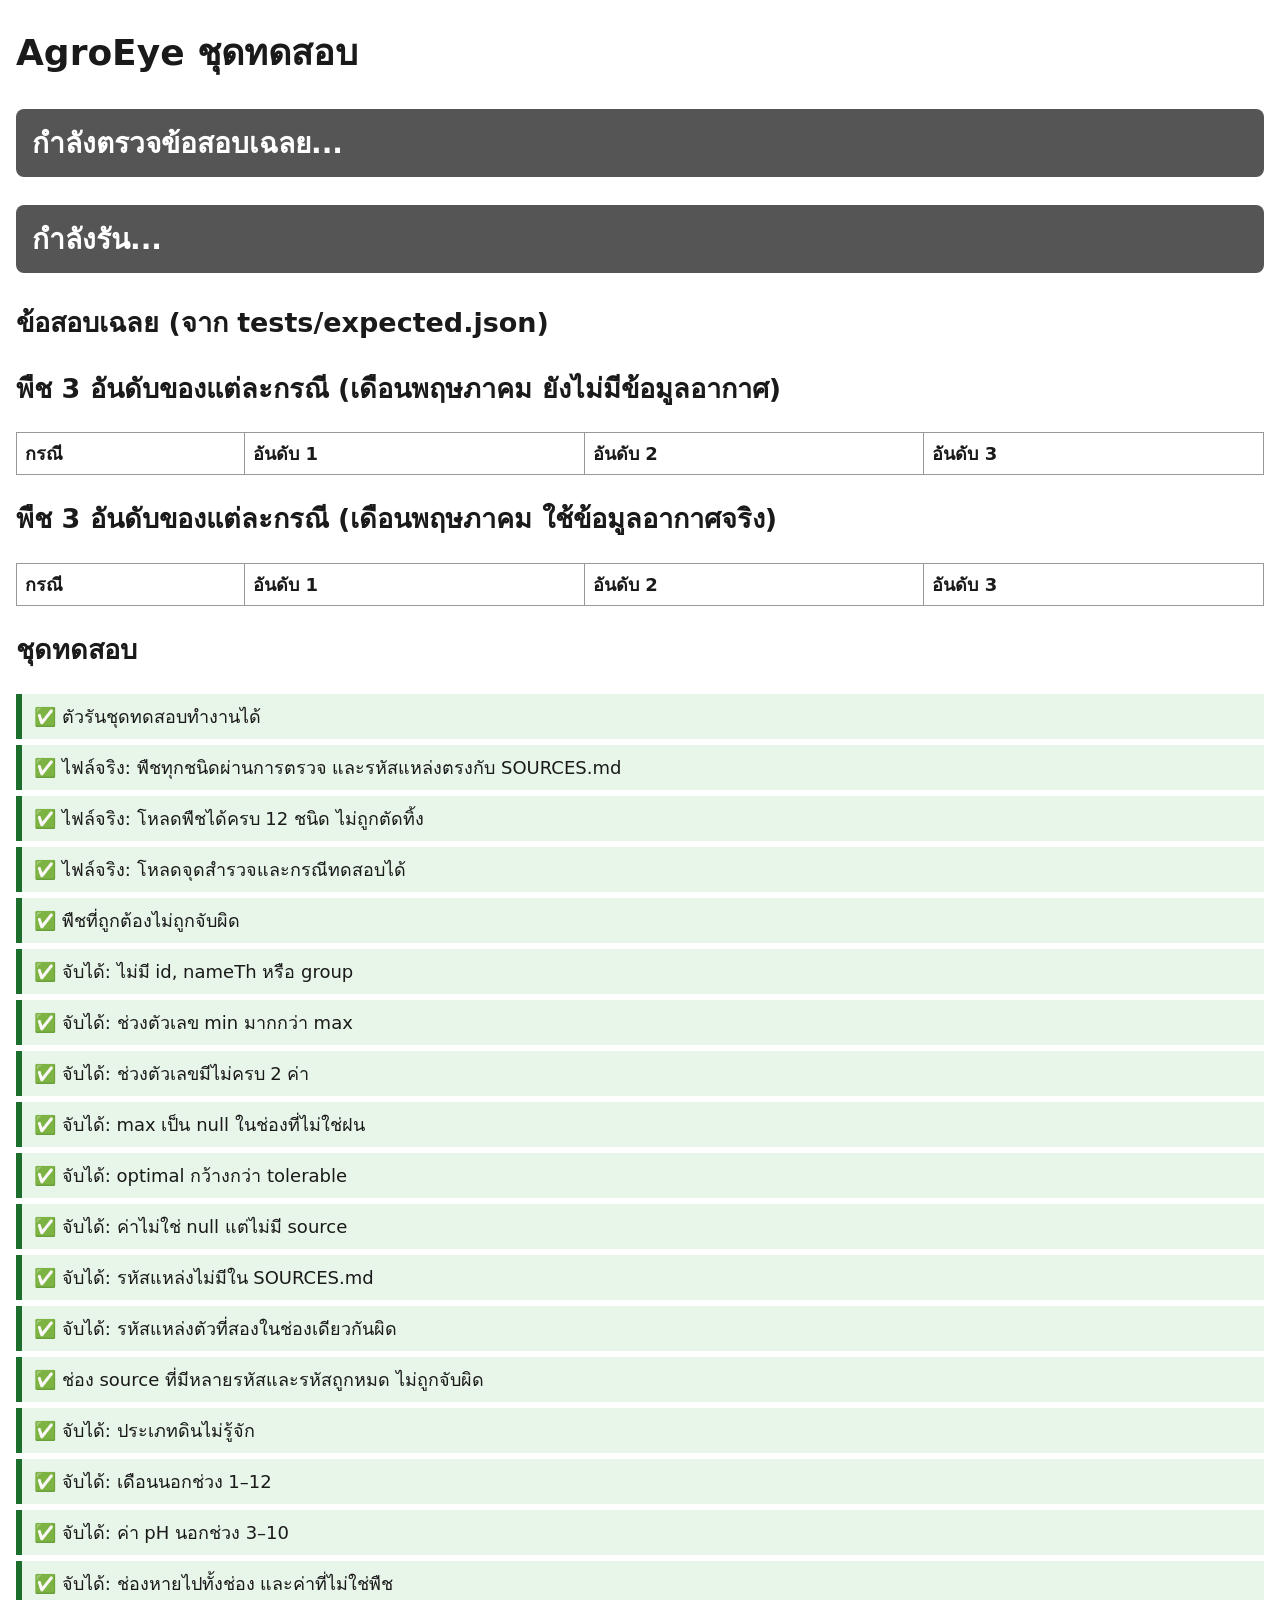
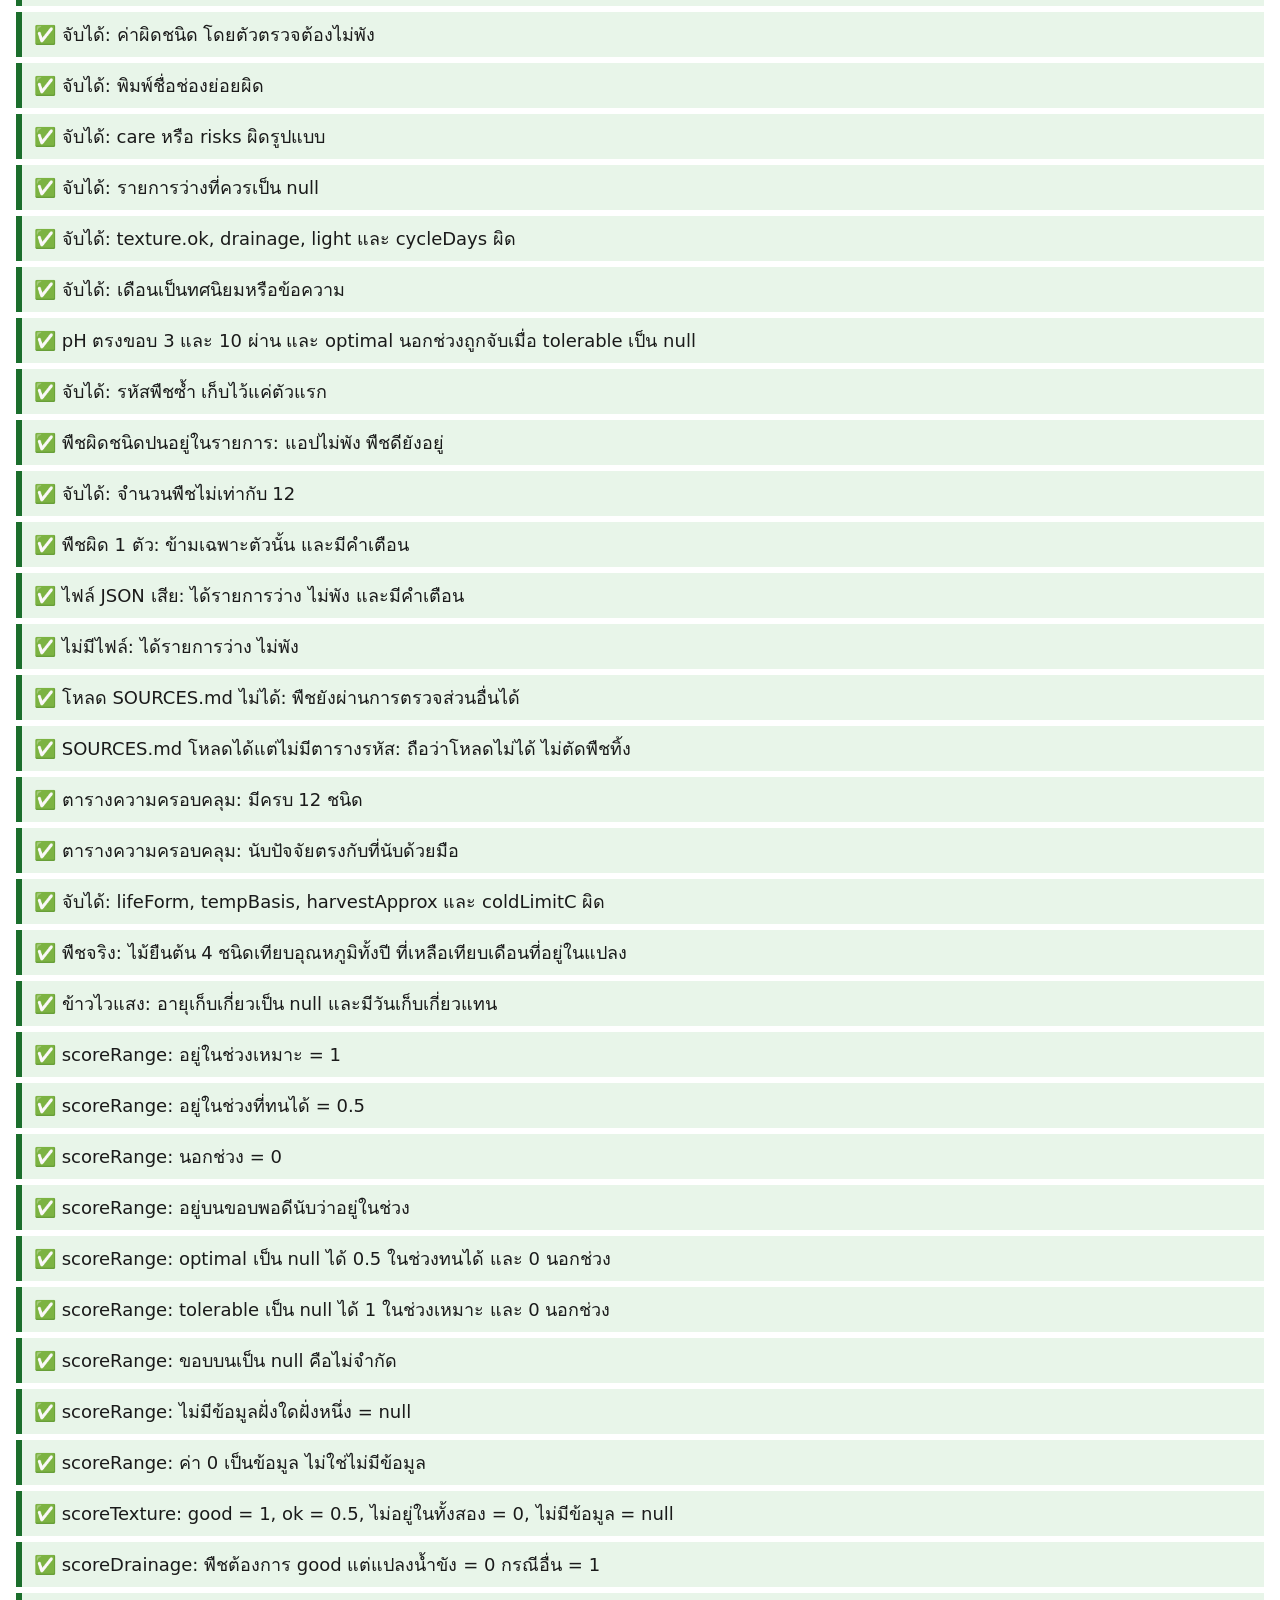
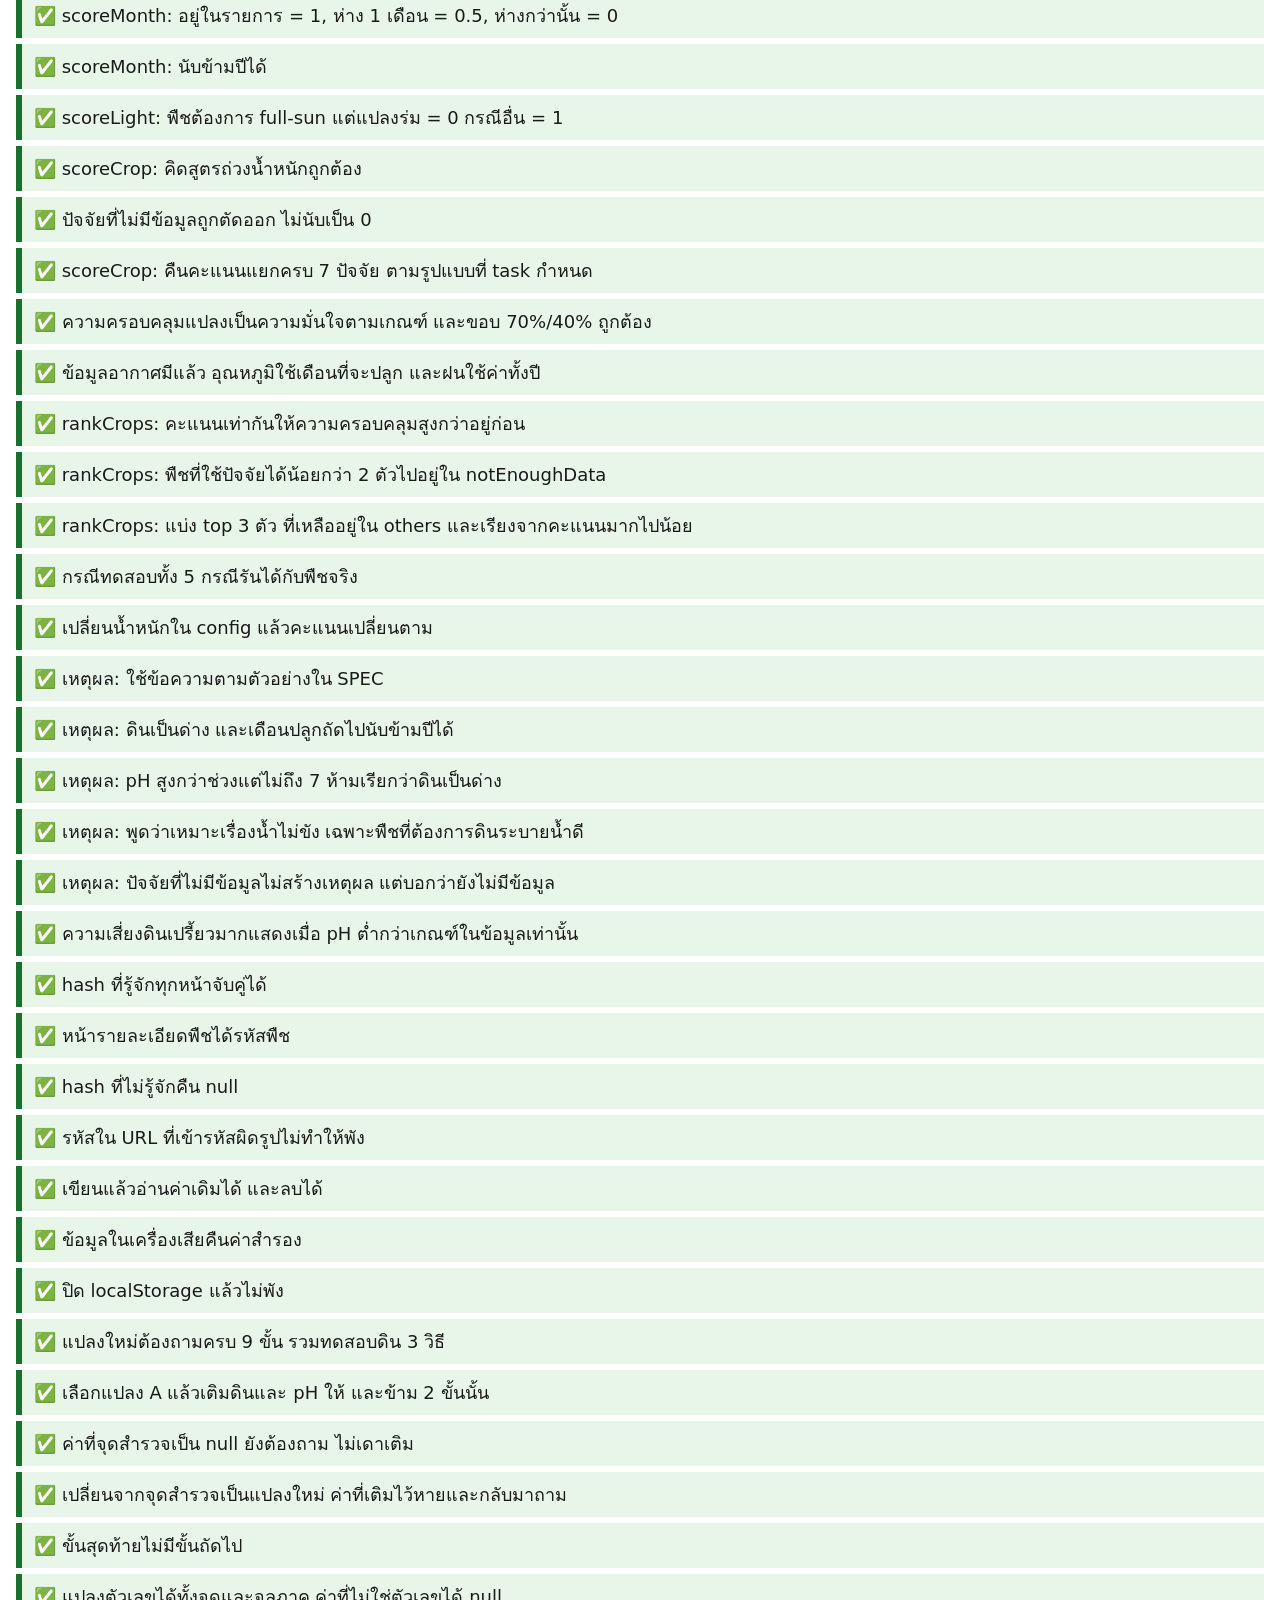
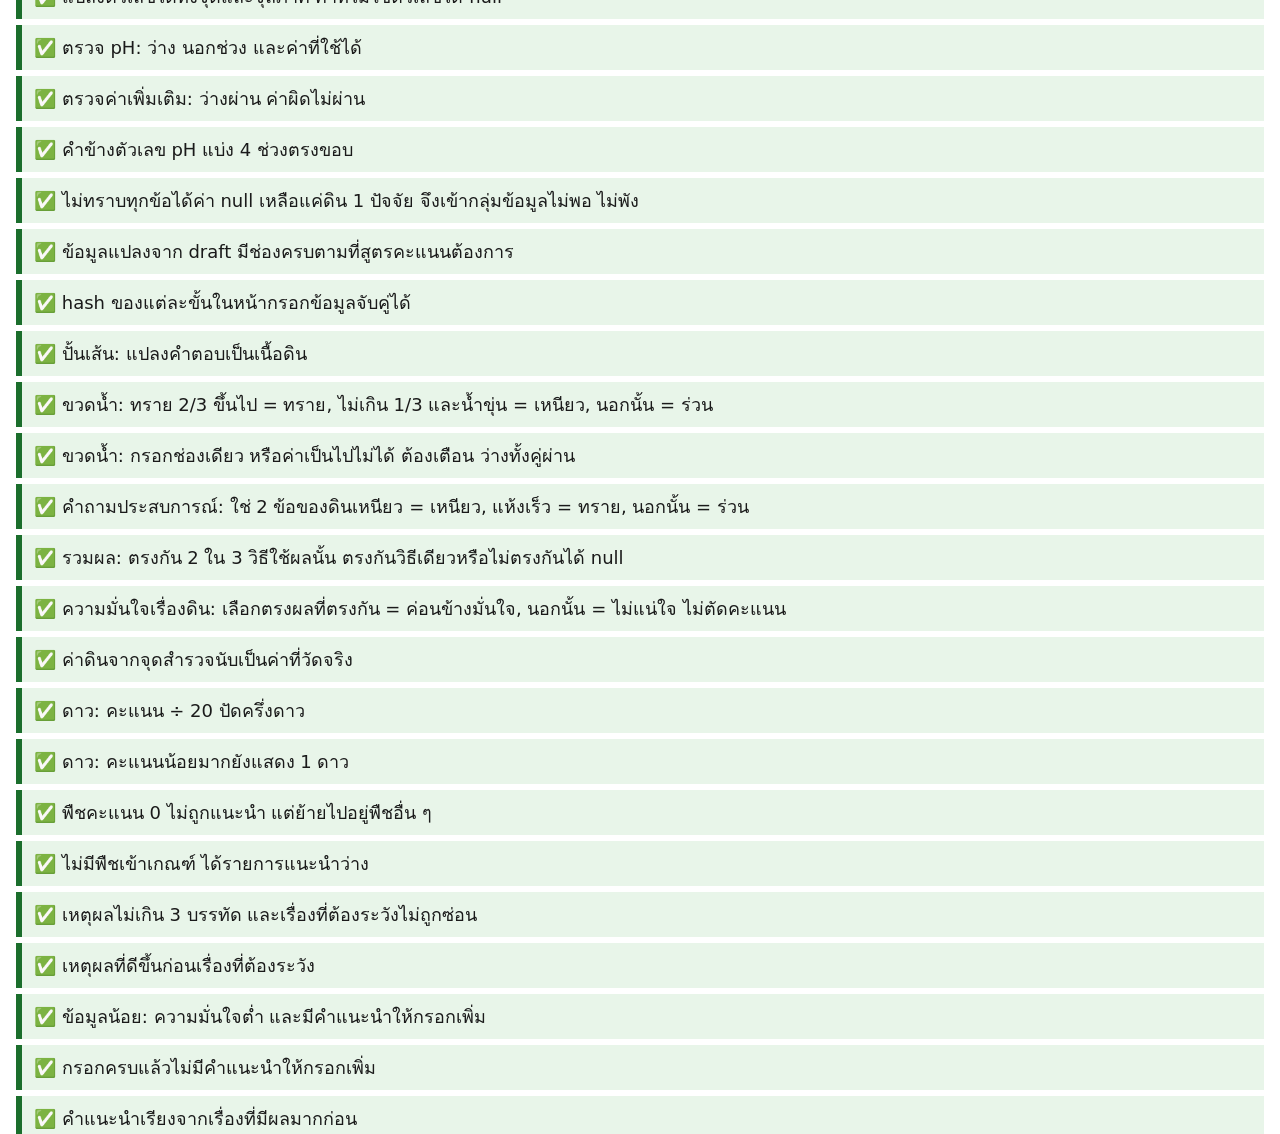
==== tests.html @ b9b6d97f "task-13: ใช้ออฟไลน์ได้ ติดตั้งเป็นไอคอน และแถบแจ้งเวอร์ชันใหม่ Co-Authored-By: Claude Opus 5.5 <nore" ====
<!doctype html>
<html lang="th">
<head>
  <meta charset="utf-8">
  <meta name="viewport" content="width=device-width, initial-scale=1">
  <title>AgroEye ชุดทดสอบ</title>
  <style>
    body { font-family: system-ui, sans-serif; font-size: 18px; margin: 16px; color: #1a1a1a; background: #fff; }
    #summary, #exam-summary { font-size: 28px; font-weight: bold; padding: 12px 16px; border-radius: 8px; color: #fff; background: #555; }
    #summary.pass, #exam-summary.pass { background: #1b6e2c; }
    #summary.fail, #exam-summary.fail { background: #b3261e; }
    #results, #exam-results { list-style: none; padding: 0; }
    #results li, #exam-results li { padding: 8px 12px; margin: 6px 0; border-left: 6px solid; overflow-wrap: anywhere; }
    #results li.pass, #exam-results li.pass { border-color: #1b6e2c; background: #e8f5e9; }
    #results li.fail, #exam-results li.fail { border-color: #b3261e; background: #fdecea; }
    #exam-results li.pending { border-color: #777; background: #eee; color: #444; }
    #results pre { margin: 6px 0 0; font-size: 16px; white-space: pre-wrap; }
    table { border-collapse: collapse; width: 100%; }
    th, td { border: 1px solid #999; padding: 6px 8px; text-align: left; }
  </style>
</head>
<body>
  <h1>AgroEye ชุดทดสอบ</h1>
  <p id="exam-summary">กำลังตรวจข้อสอบเฉลย...</p>
  <p id="summary">กำลังรัน...</p>

  <h2>ข้อสอบเฉลย (จาก tests/expected.json)</h2>
  <ul id="exam-results"></ul>

  <h2>พืช 3 อันดับของแต่ละกรณี (เดือนพฤษภาคม ยังไม่มีข้อมูลอากาศ)</h2>
  <table>
    <thead><tr><th>กรณี</th><th>อันดับ 1</th><th>อันดับ 2</th><th>อันดับ 3</th></tr></thead>
    <tbody id="scenario-body"></tbody>
  </table>

  <h2>พืช 3 อันดับของแต่ละกรณี (เดือนพฤษภาคม ใช้ข้อมูลอากาศจริง)</h2>
  <table>
    <thead><tr><th>กรณี</th><th>อันดับ 1</th><th>อันดับ 2</th><th>อันดับ 3</th></tr></thead>
    <tbody id="scenario-climate-body"></tbody>
  </table>

  <h2>ชุดทดสอบ</h2>
  <ul id="results"></ul>

  <h2>ความครอบคลุมของข้อมูลพืช</h2>
  <table>
    <thead><tr><th>พืช</th><th>ปัจจัยที่ใช้ได้</th><th>ยังไม่มีข้อมูล</th></tr></thead>
    <tbody id="coverage-body"></tbody>
  </table>

  <script src="js/config.js"></script>
  <script src="js/validate.js"></script>
  <script src="js/data.js"></script>
  <script src="js/scoring.js"></script>
  <script src="js/weather.js"></script>
  <script src="js/reasons.js"></script>
  <script src="js/storage.js"></script>
  <script src="js/plots-store.js"></script>
  <script src="js/router.js"></script>
  <script src="js/wizard.js"></script>
  <script src="js/soil-test.js"></script>
  <script src="js/result-logic.js"></script>
  <script src="js/crop-logic.js"></script>
  <script src="js/calendar-logic.js"></script>
  <script src="js/views/home.js"></script>
  <script src="tests/runner.js"></script>
  <script src="tests/coverage-table.js"></script>
  <script src="tests/exam.js"></script>
  <!-- เพิ่มไฟล์เทสต์ใหม่ที่นี่ -->
  <script src="tests/sample.test.js"></script>
  <script src="tests/data.test.js"></script>
  <script src="tests/scoring.test.js"></script>
  <script src="tests/app.test.js"></script>
  <script src="tests/wizard.test.js"></script>
  <script src="tests/soil.test.js"></script>
  <script src="tests/result.test.js"></script>
  <script src="tests/crop.test.js"></script>
  <script src="tests/weather.test.js"></script>
  <script src="tests/plots.test.js"></script>
  <script src="tests/calendar.test.js"></script>
  <script src="tests/pwa.test.js"></script>
  <script>
    runTests().then(showCoverageTable).then(showExam);
  </script>
</body>
</html>
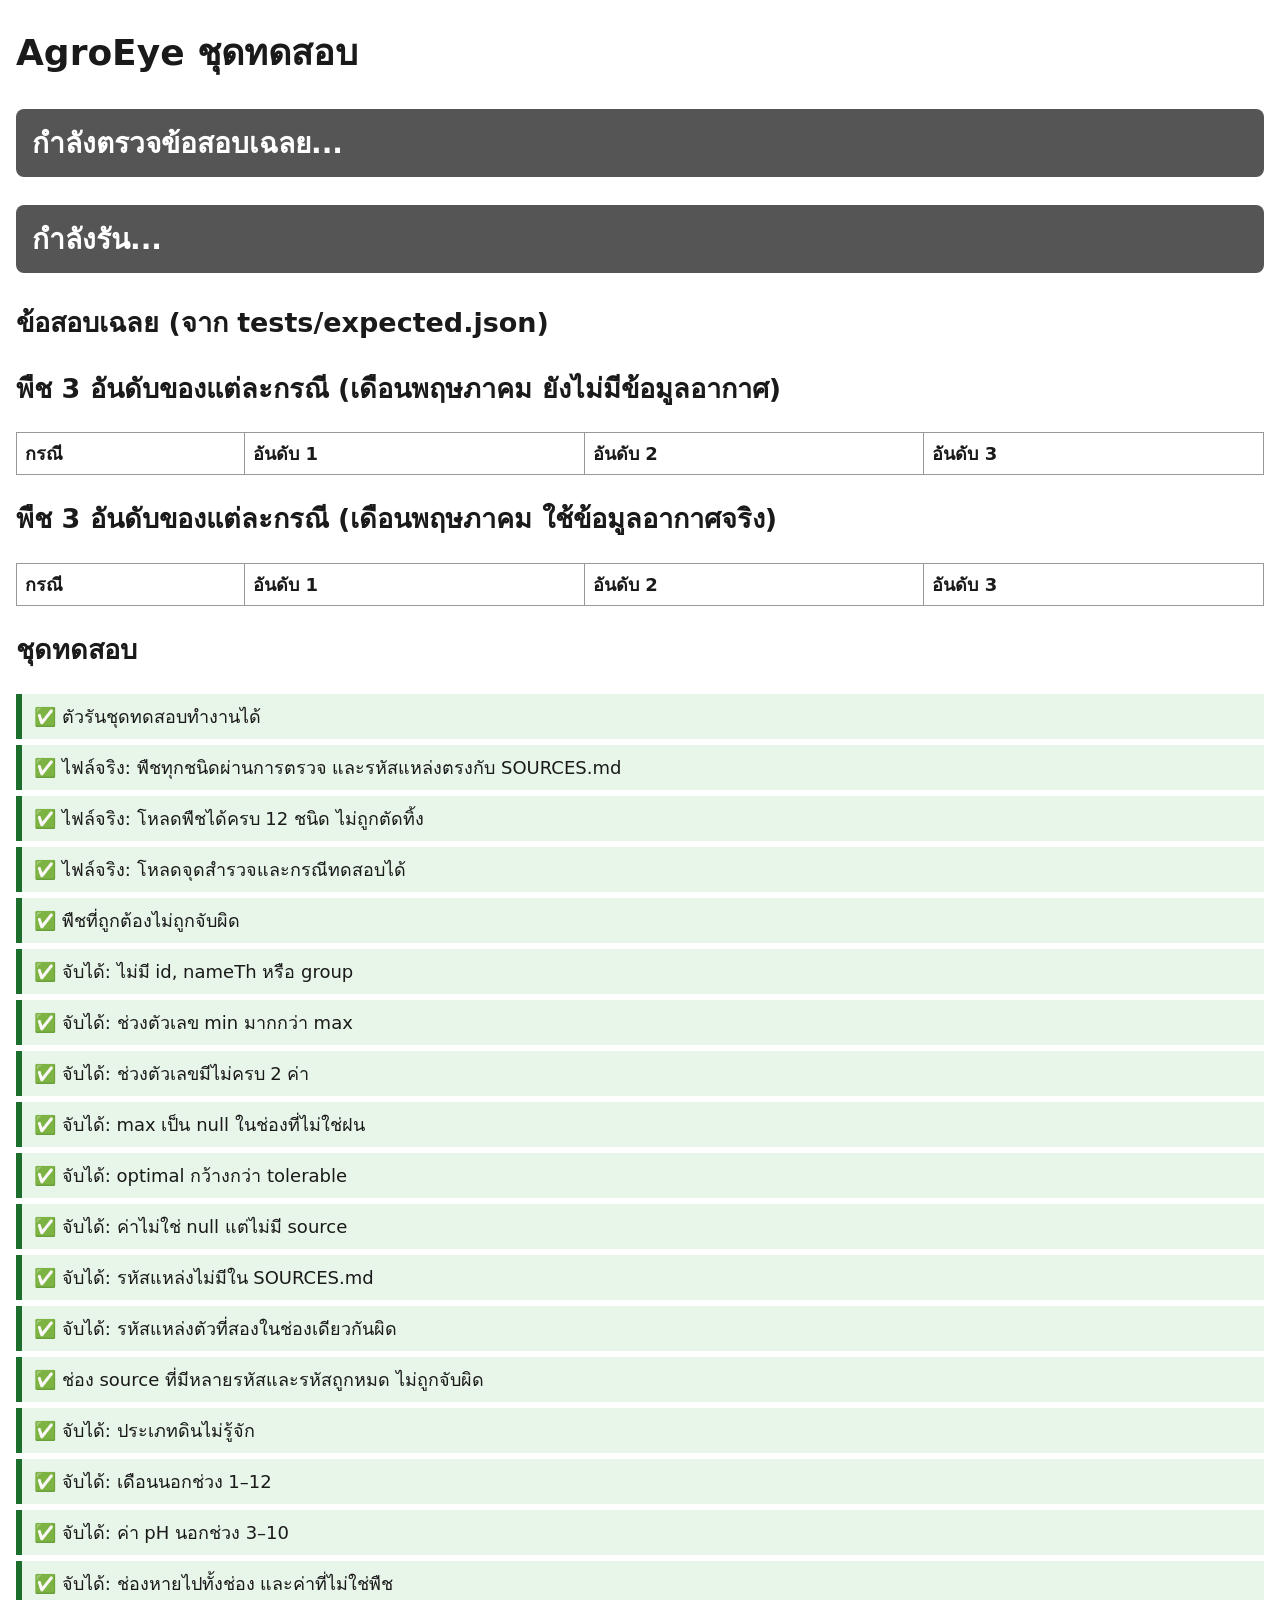
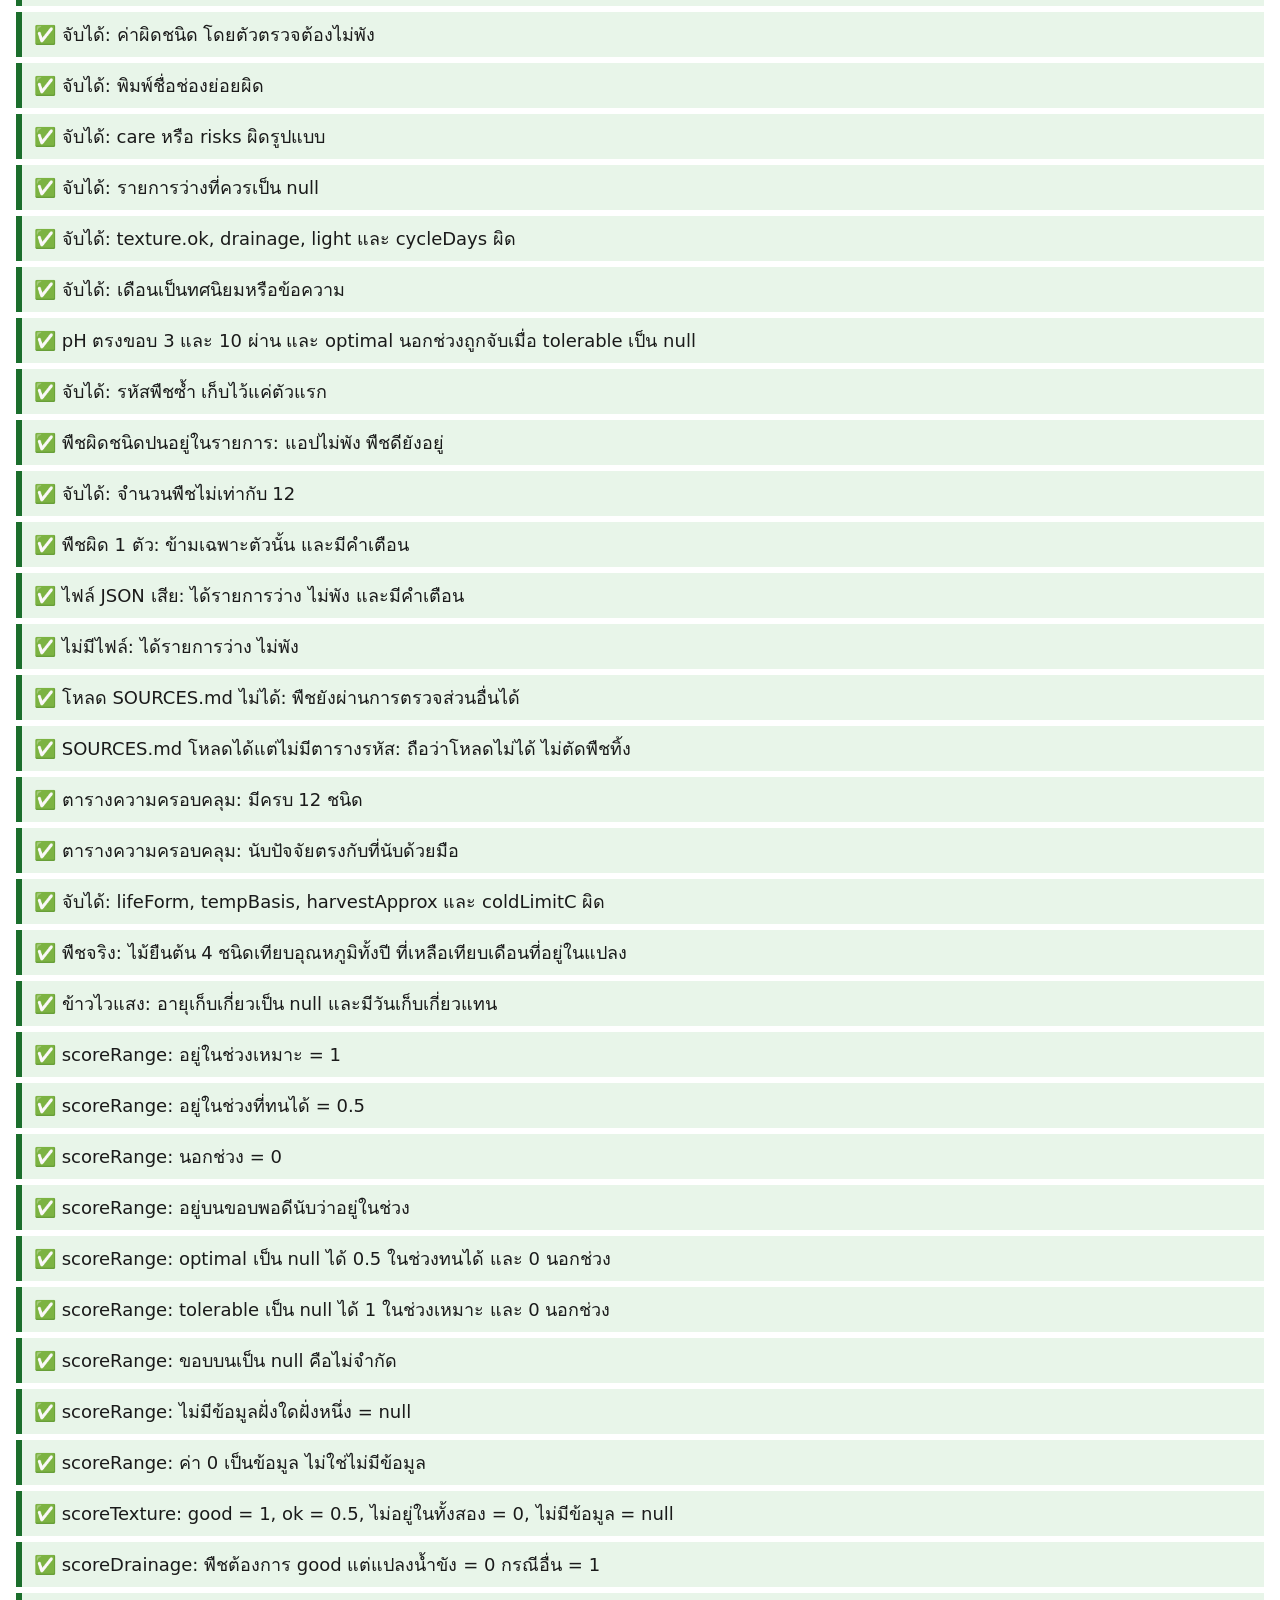
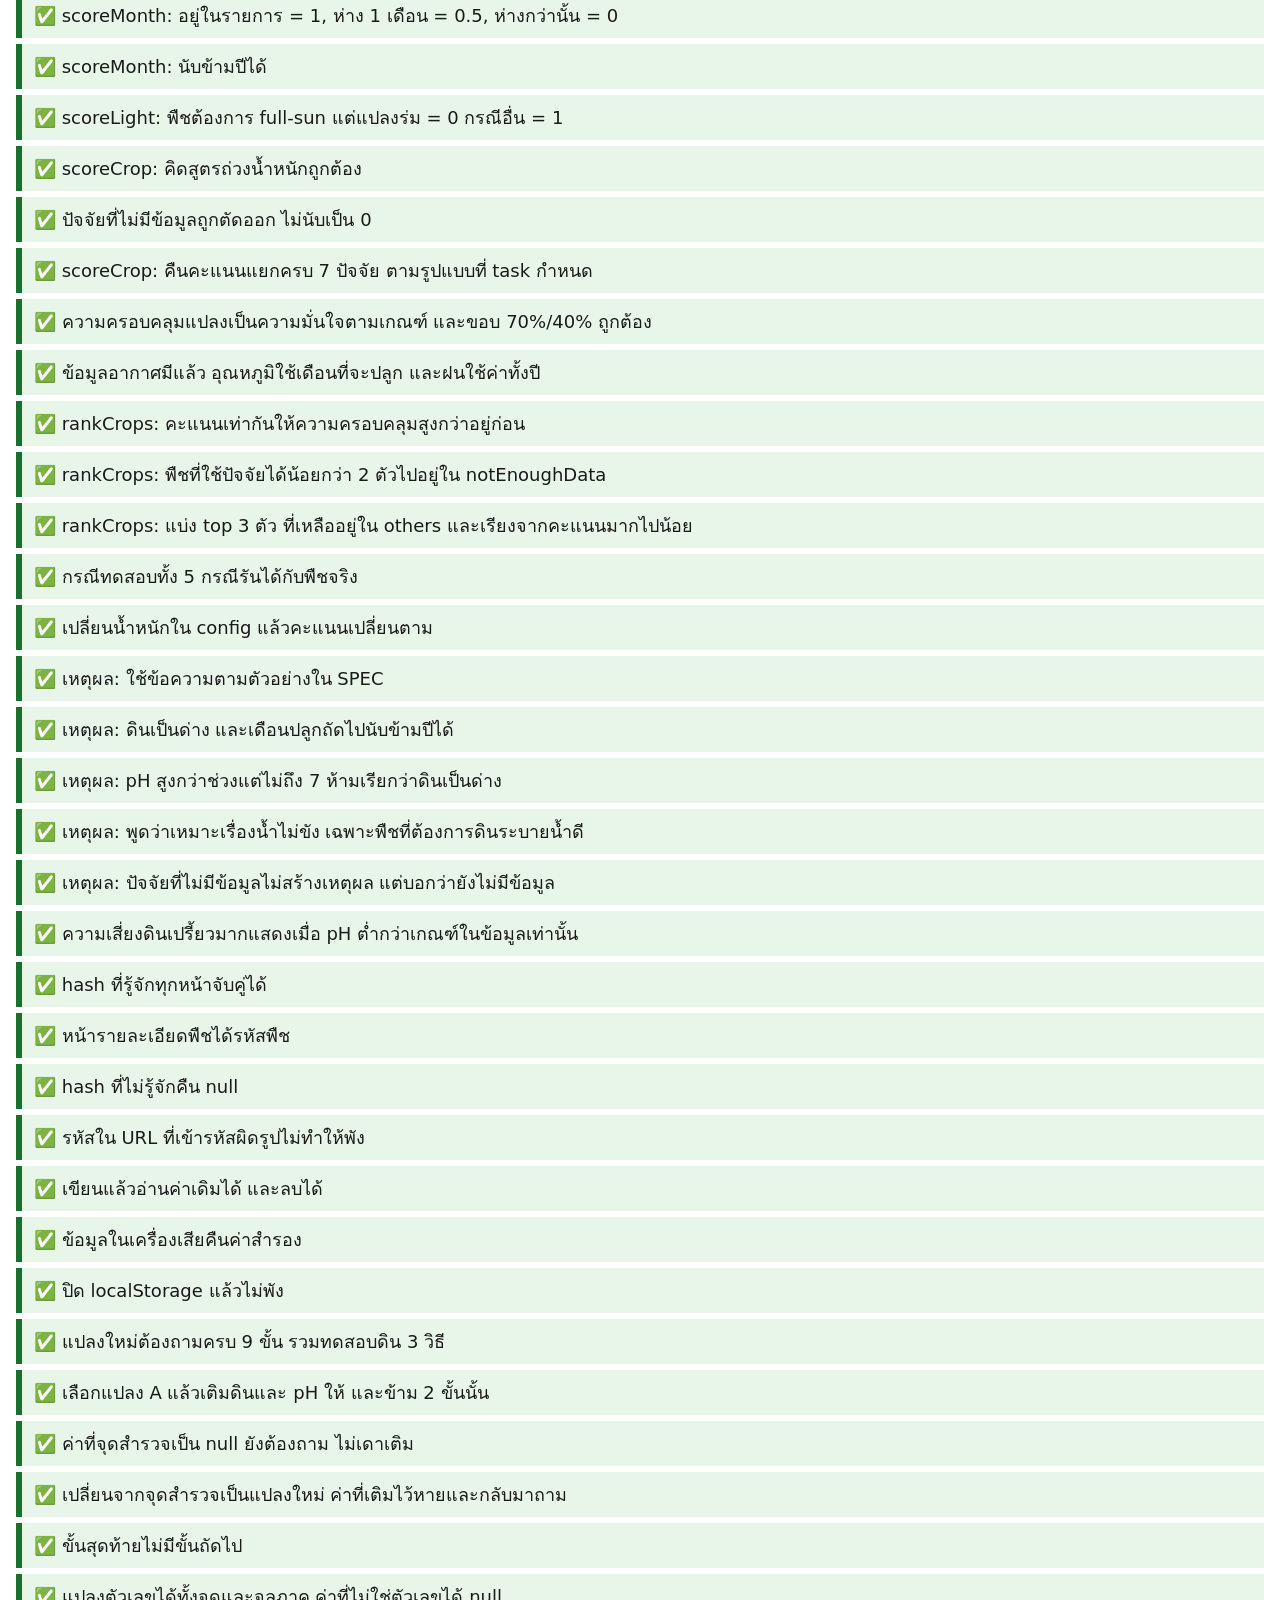
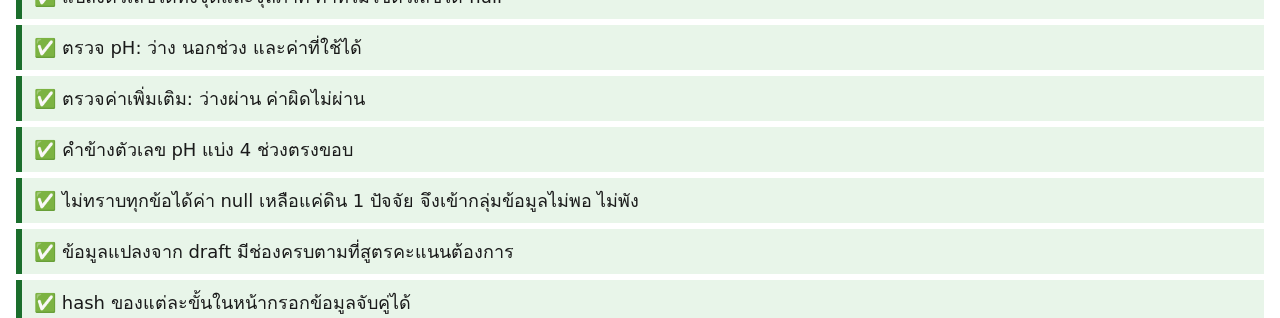
==== commit bcb4027f: "task-14: หน้าพิสูจน์สมมติฐาน ตาราง กราฟ Chart.js 4.6.1 จับเวลา 10 รอบ คัดลอกและบันทึกรูป Co-Authored" ====
--- a/tests.html
+++ b/tests.html
@@ -62,6 +62,8 @@
   <script src="js/result-logic.js"></script>
   <script src="js/crop-logic.js"></script>
   <script src="js/calendar-logic.js"></script>
+  <script src="js/proof-logic.js"></script>
+  <script src="js/proof-export.js"></script>
   <script src="js/views/home.js"></script>
   <script src="tests/runner.js"></script>
   <script src="tests/coverage-table.js"></script>
@@ -79,6 +81,7 @@
   <script src="tests/plots.test.js"></script>
   <script src="tests/calendar.test.js"></script>
   <script src="tests/pwa.test.js"></script>
+  <script src="tests/proof.test.js"></script>
   <script>
     runTests().then(showCoverageTable).then(showExam);
   </script>
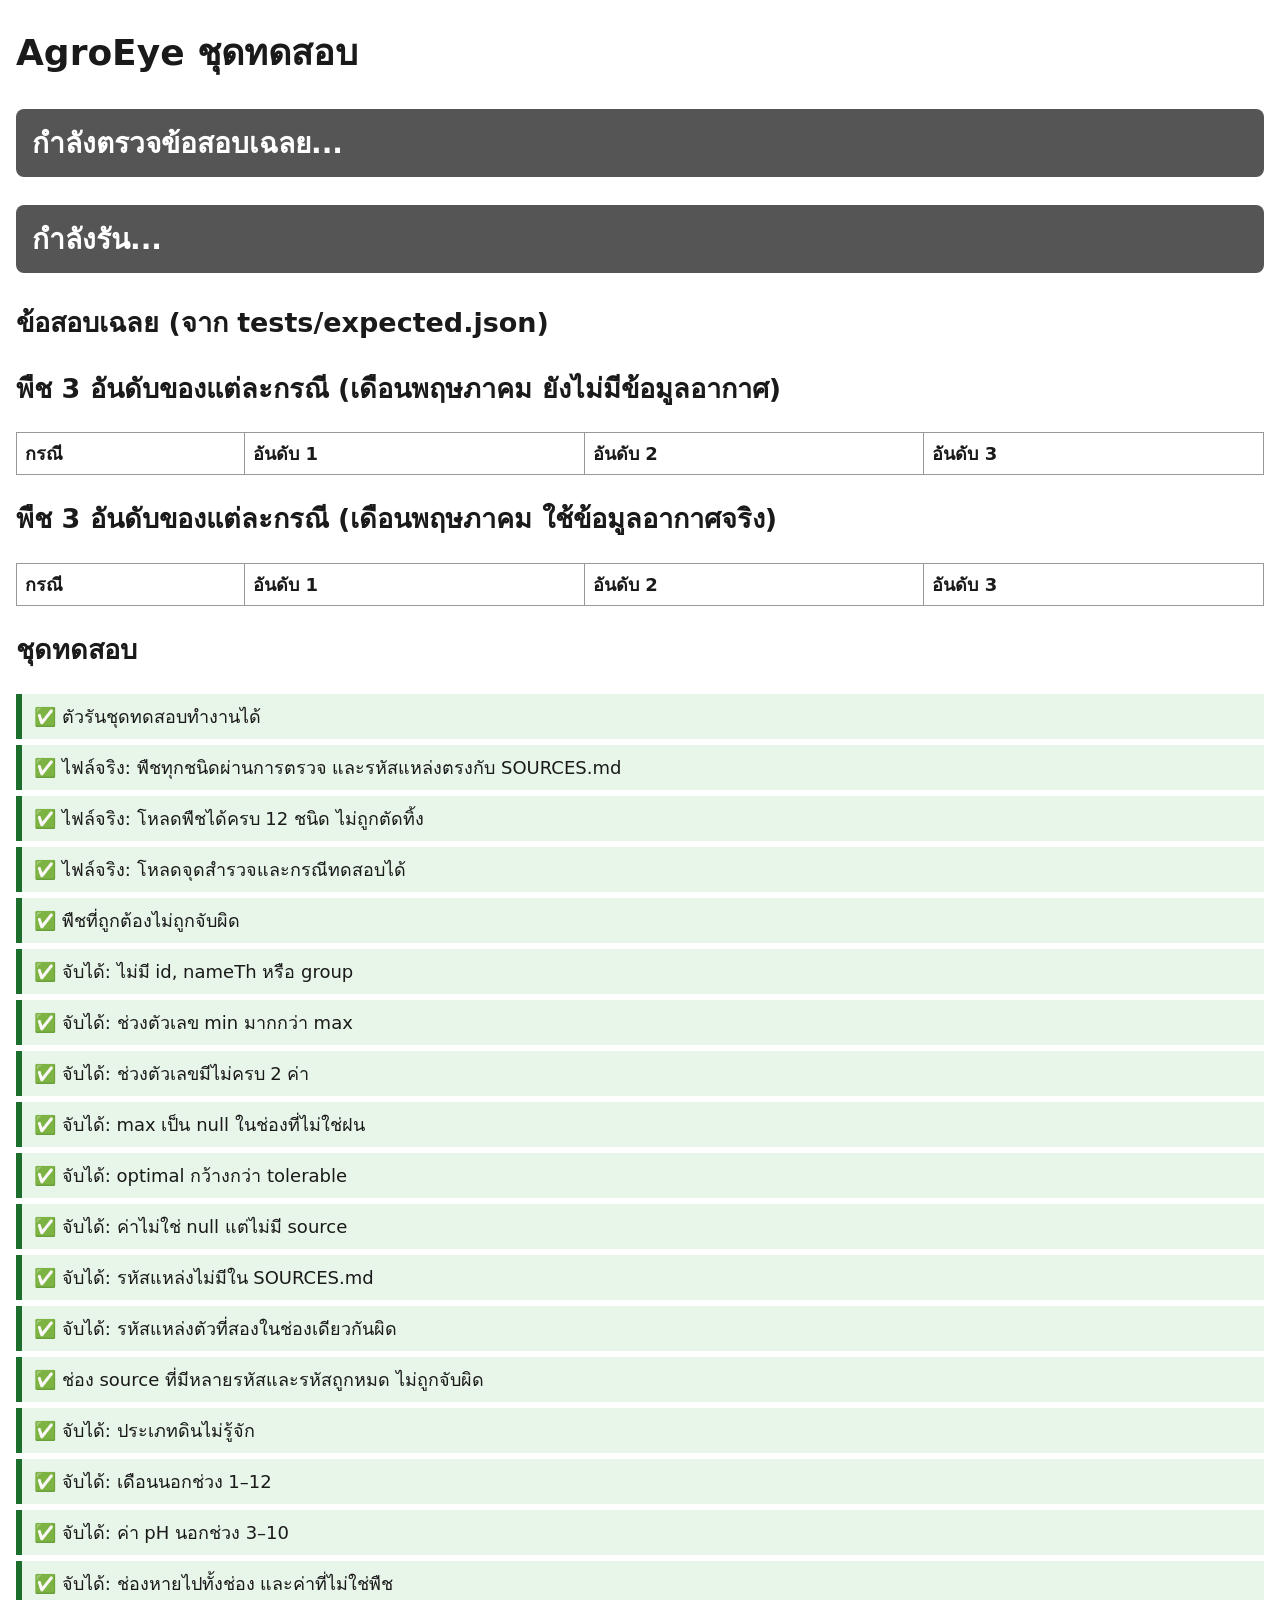
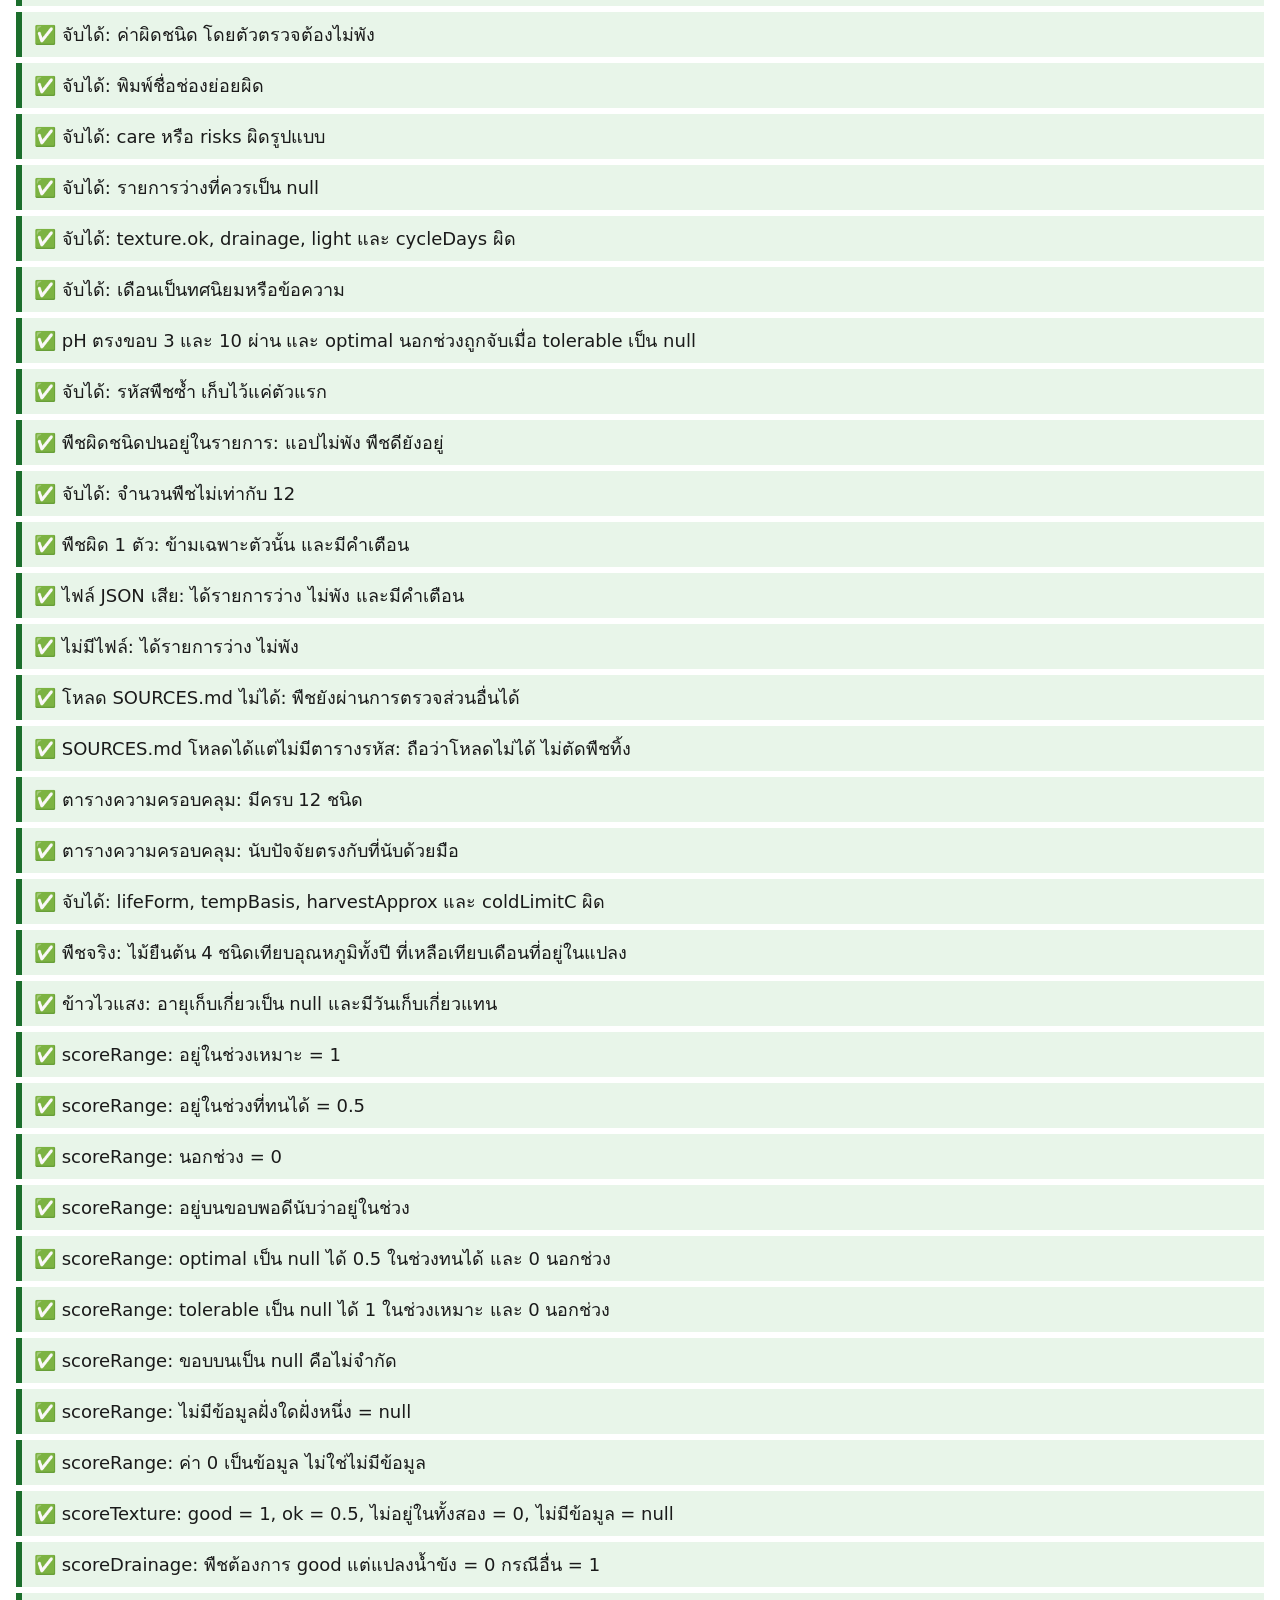
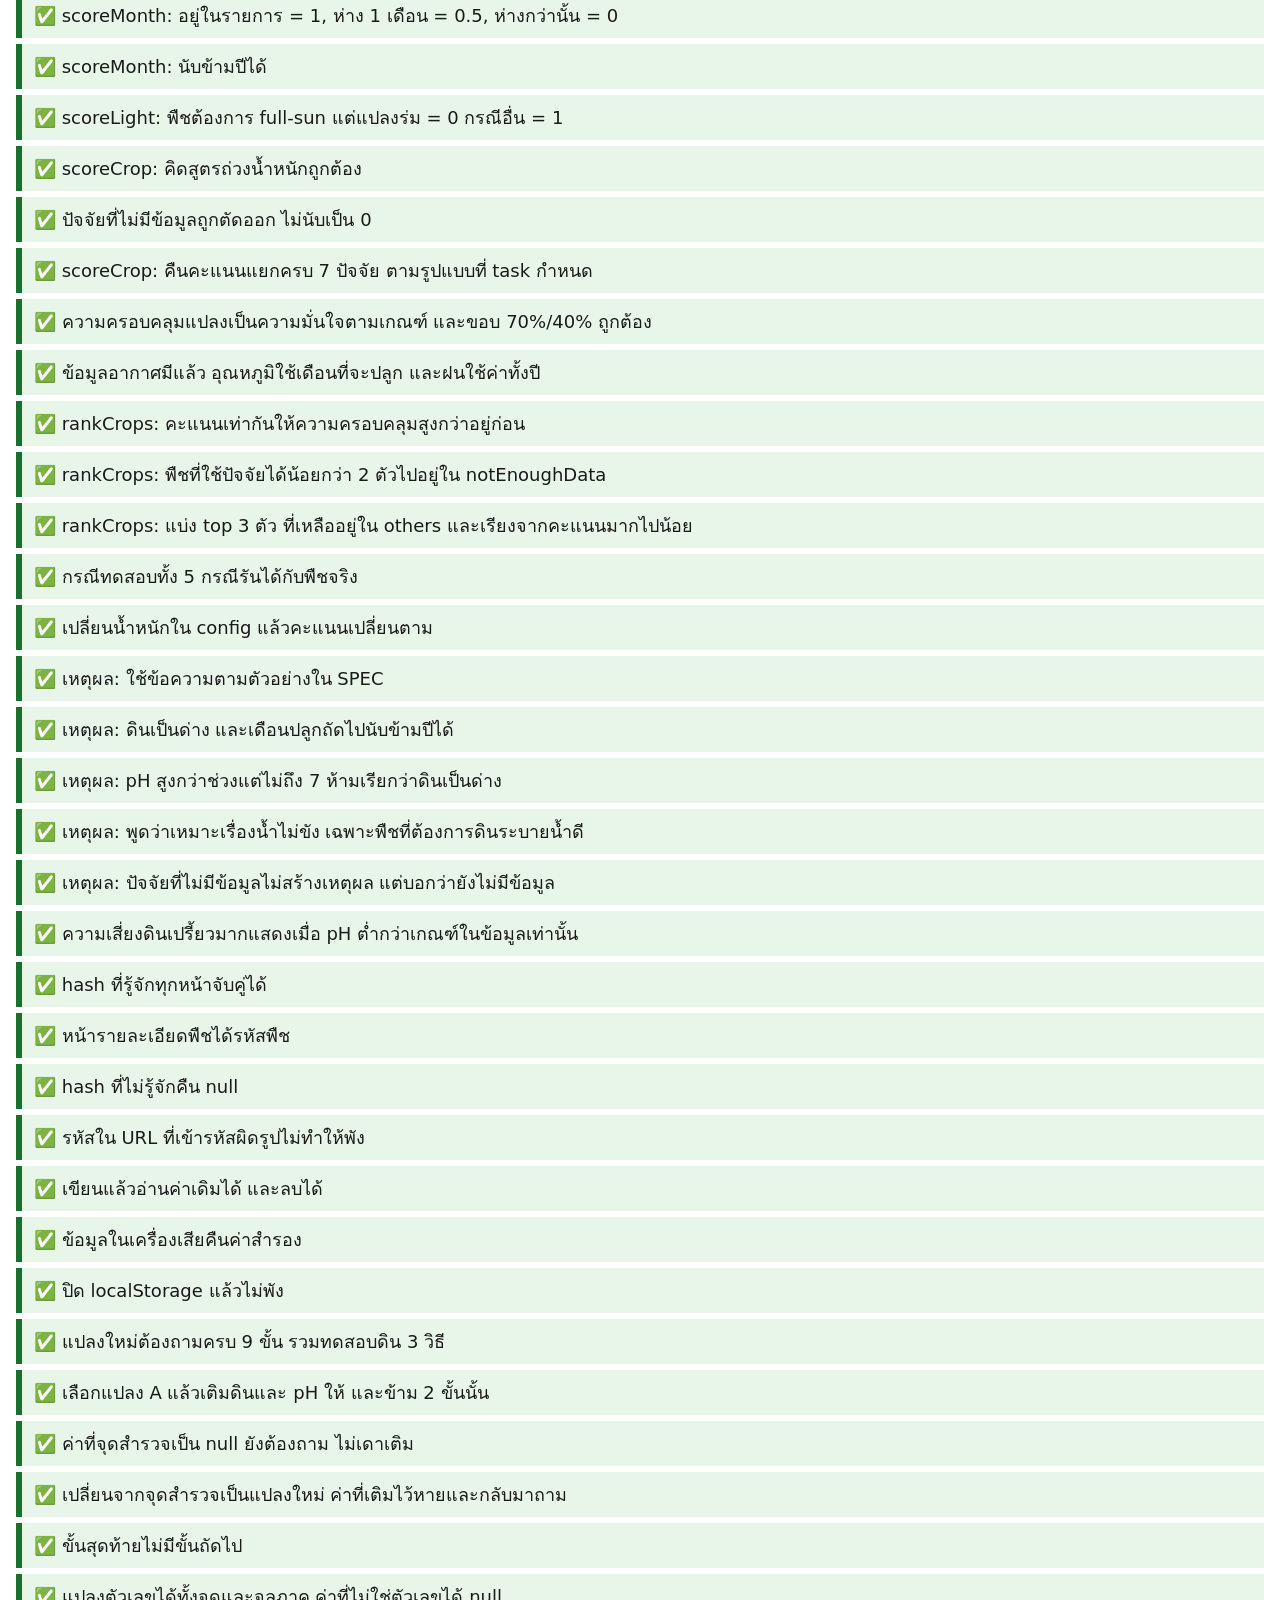
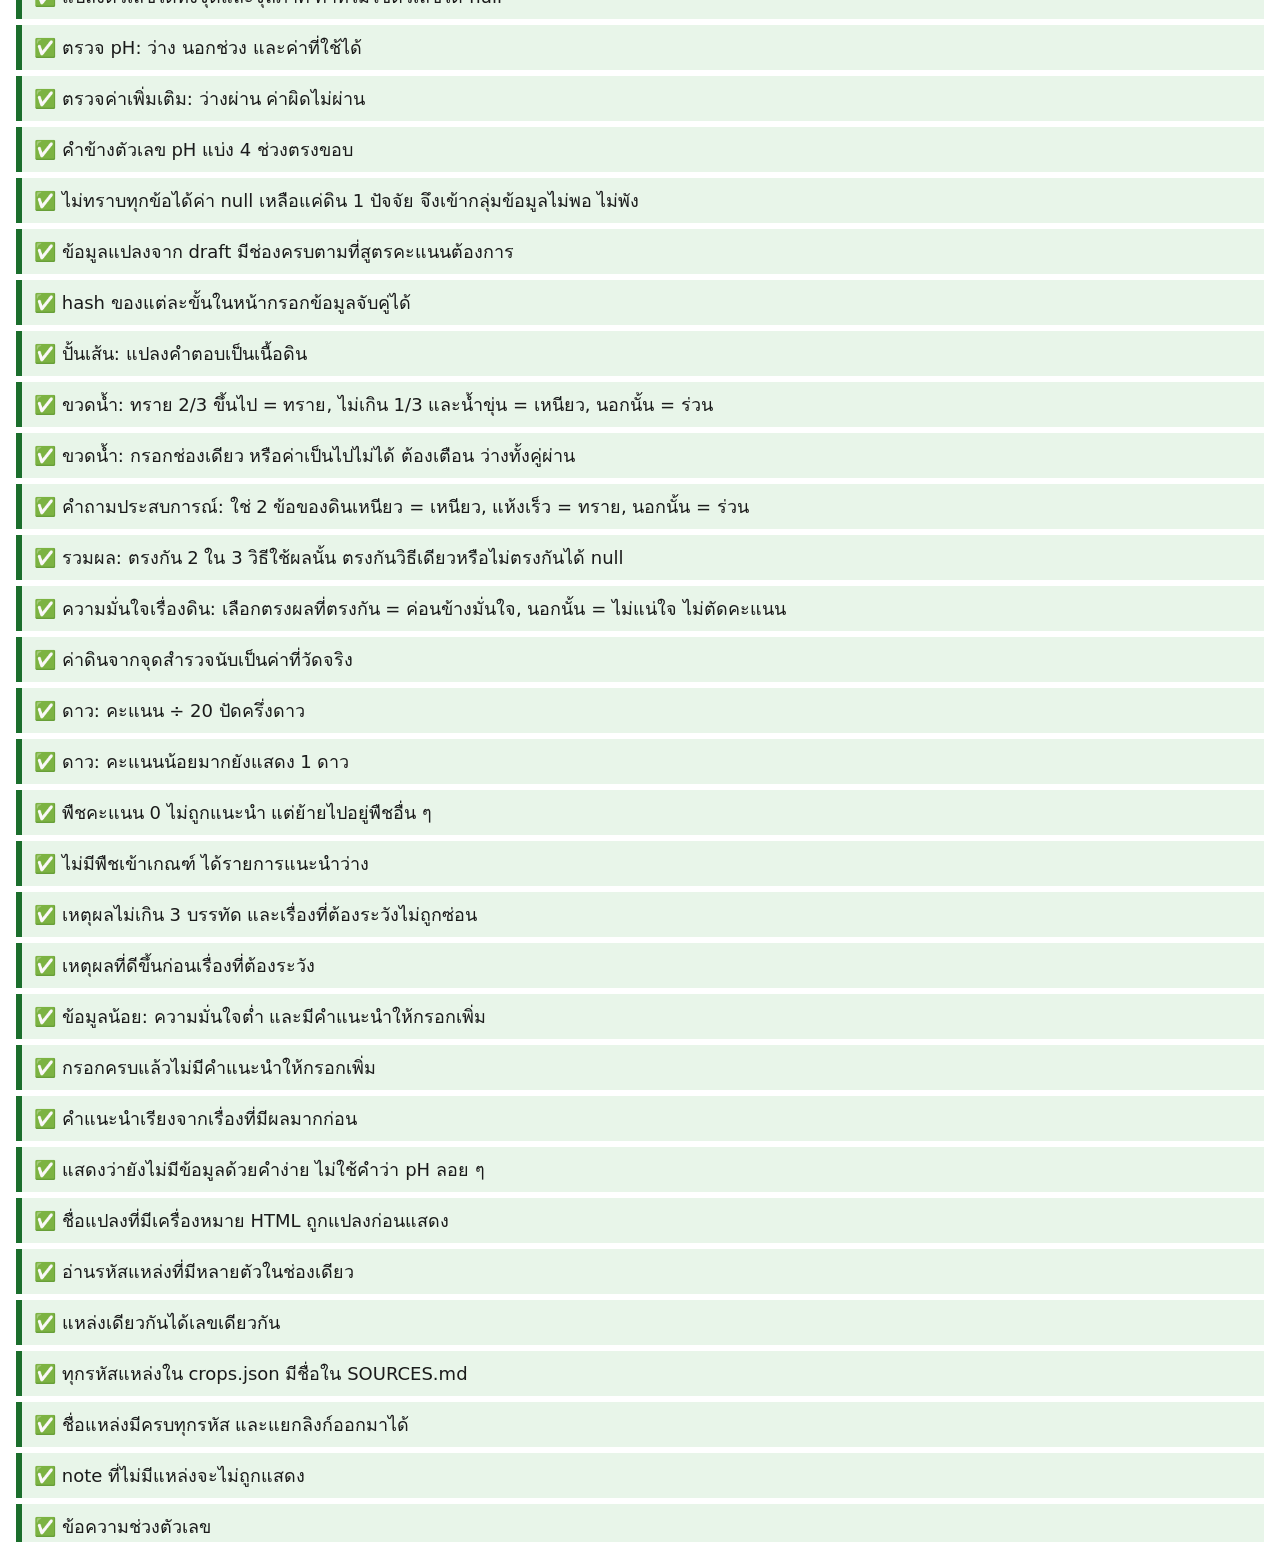
==== commit 47437097: "task-15: อ่านออกเสียงภาษาไทย ปุ่มฟัง/หยุด แปลงตัวเลขเป็นคำ ซ่อนปุ่มถ้าไม่มีเสียงไทย ความเร็ว ปกติ/ช้" ====
--- a/tests.html
+++ b/tests.html
@@ -64,6 +64,8 @@
   <script src="js/calendar-logic.js"></script>
   <script src="js/proof-logic.js"></script>
   <script src="js/proof-export.js"></script>
+  <script src="js/speech-text.js"></script>
+  <script src="js/speech.js"></script>
   <script src="js/views/home.js"></script>
   <script src="tests/runner.js"></script>
   <script src="tests/coverage-table.js"></script>
@@ -82,6 +84,7 @@
   <script src="tests/calendar.test.js"></script>
   <script src="tests/pwa.test.js"></script>
   <script src="tests/proof.test.js"></script>
+  <script src="tests/speech.test.js"></script>
   <script>
     runTests().then(showCoverageTable).then(showExam);
   </script>
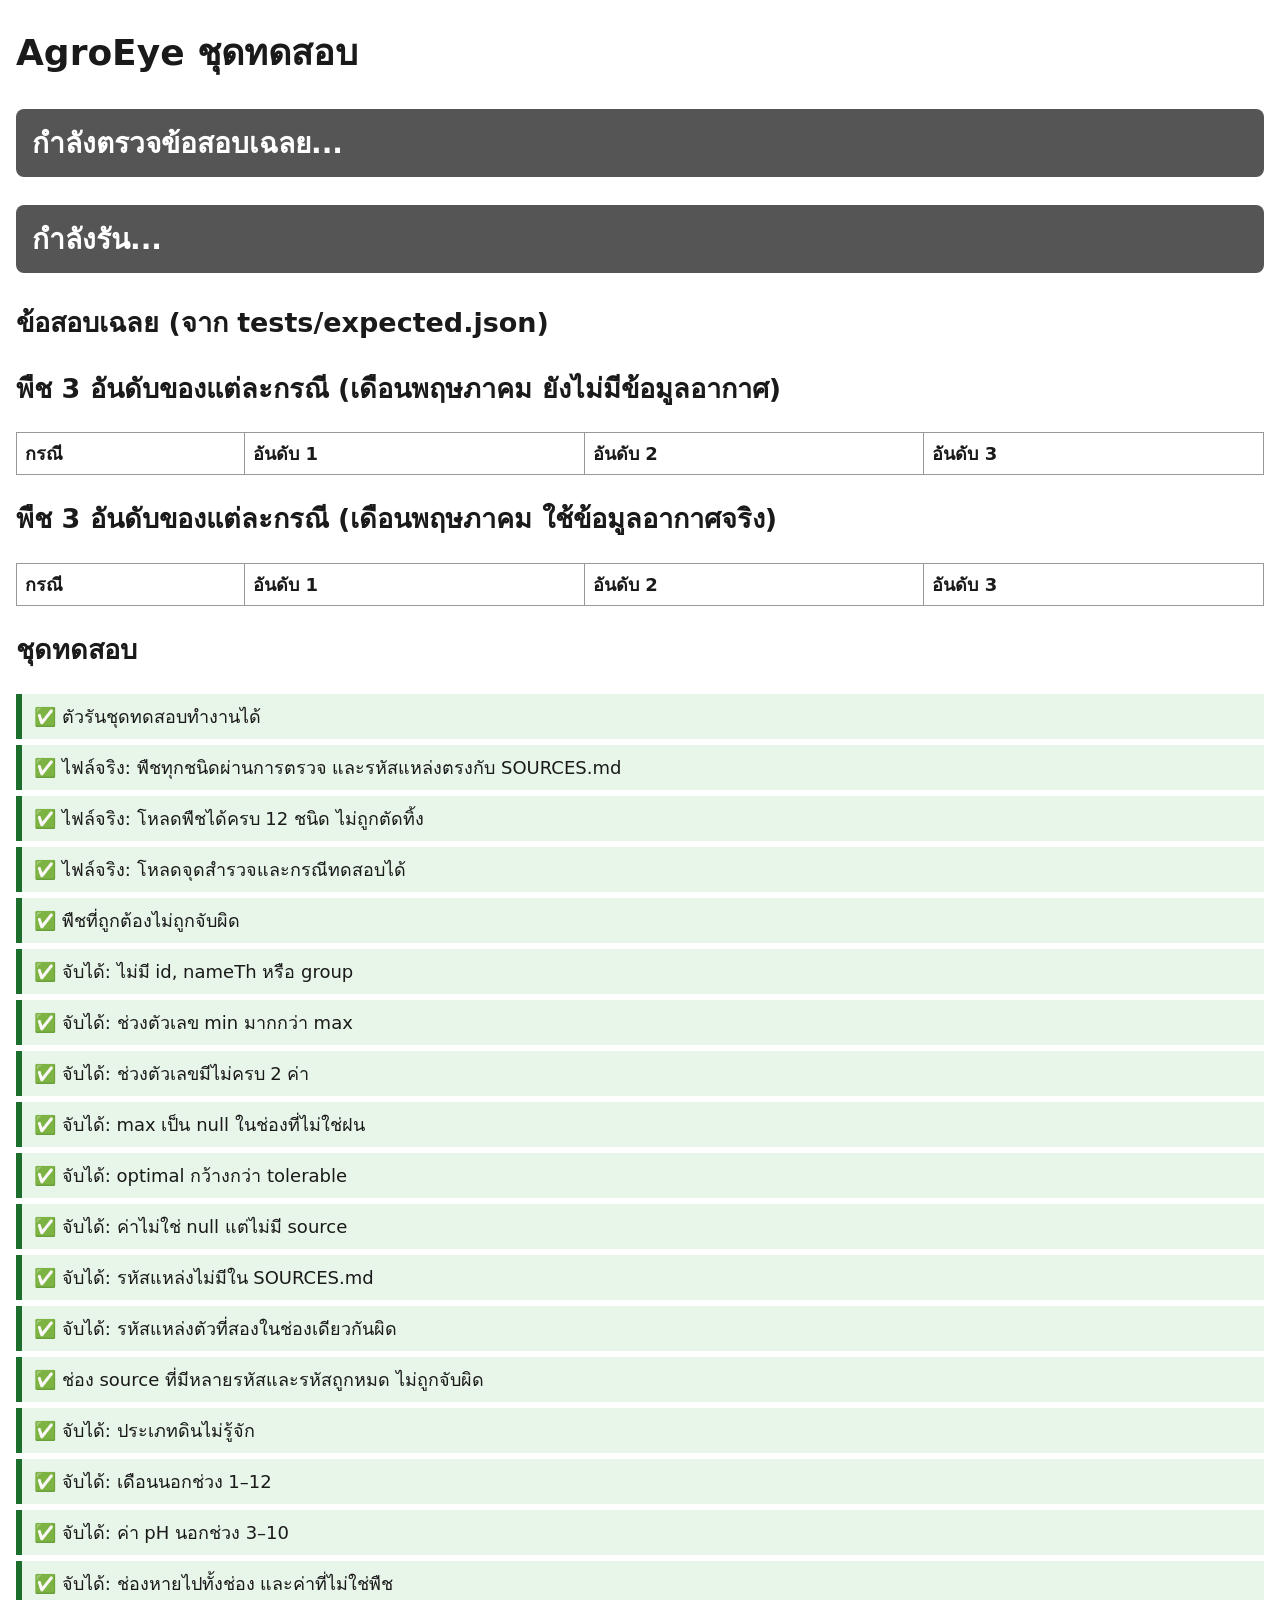
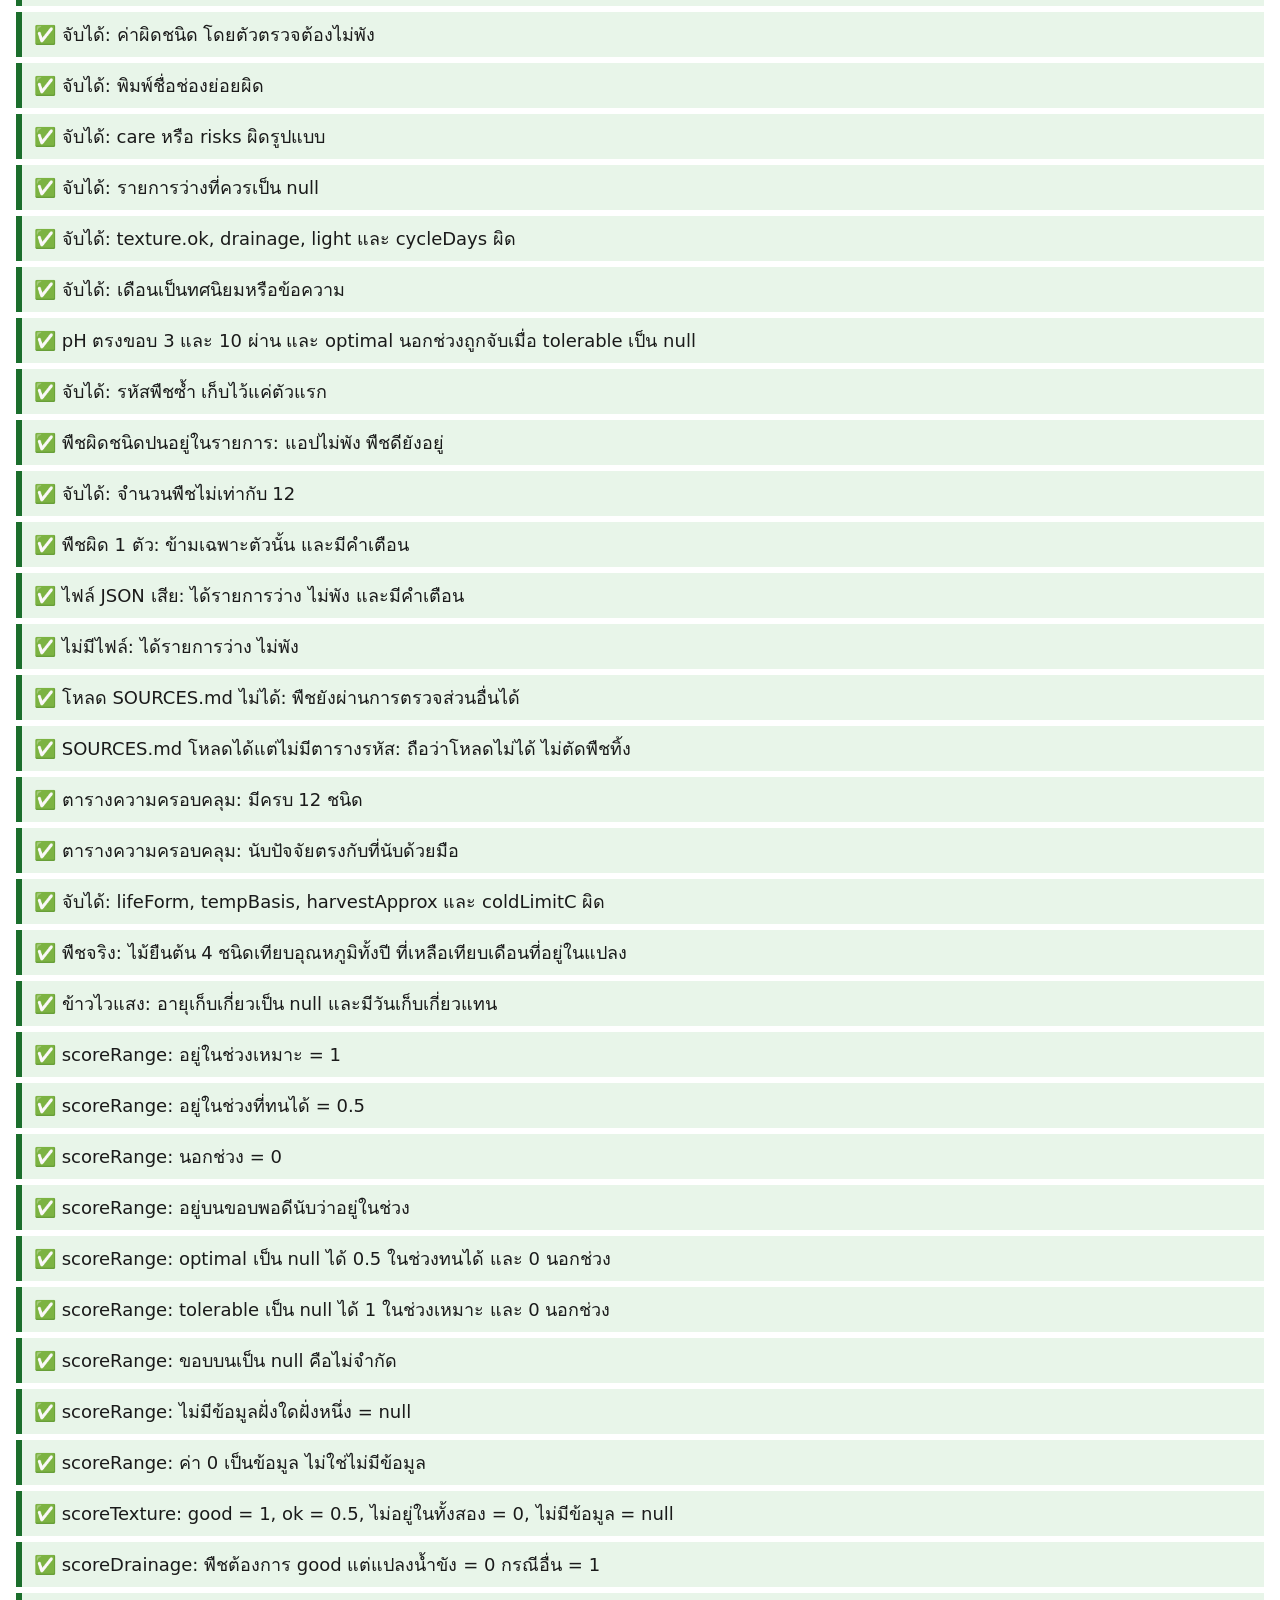
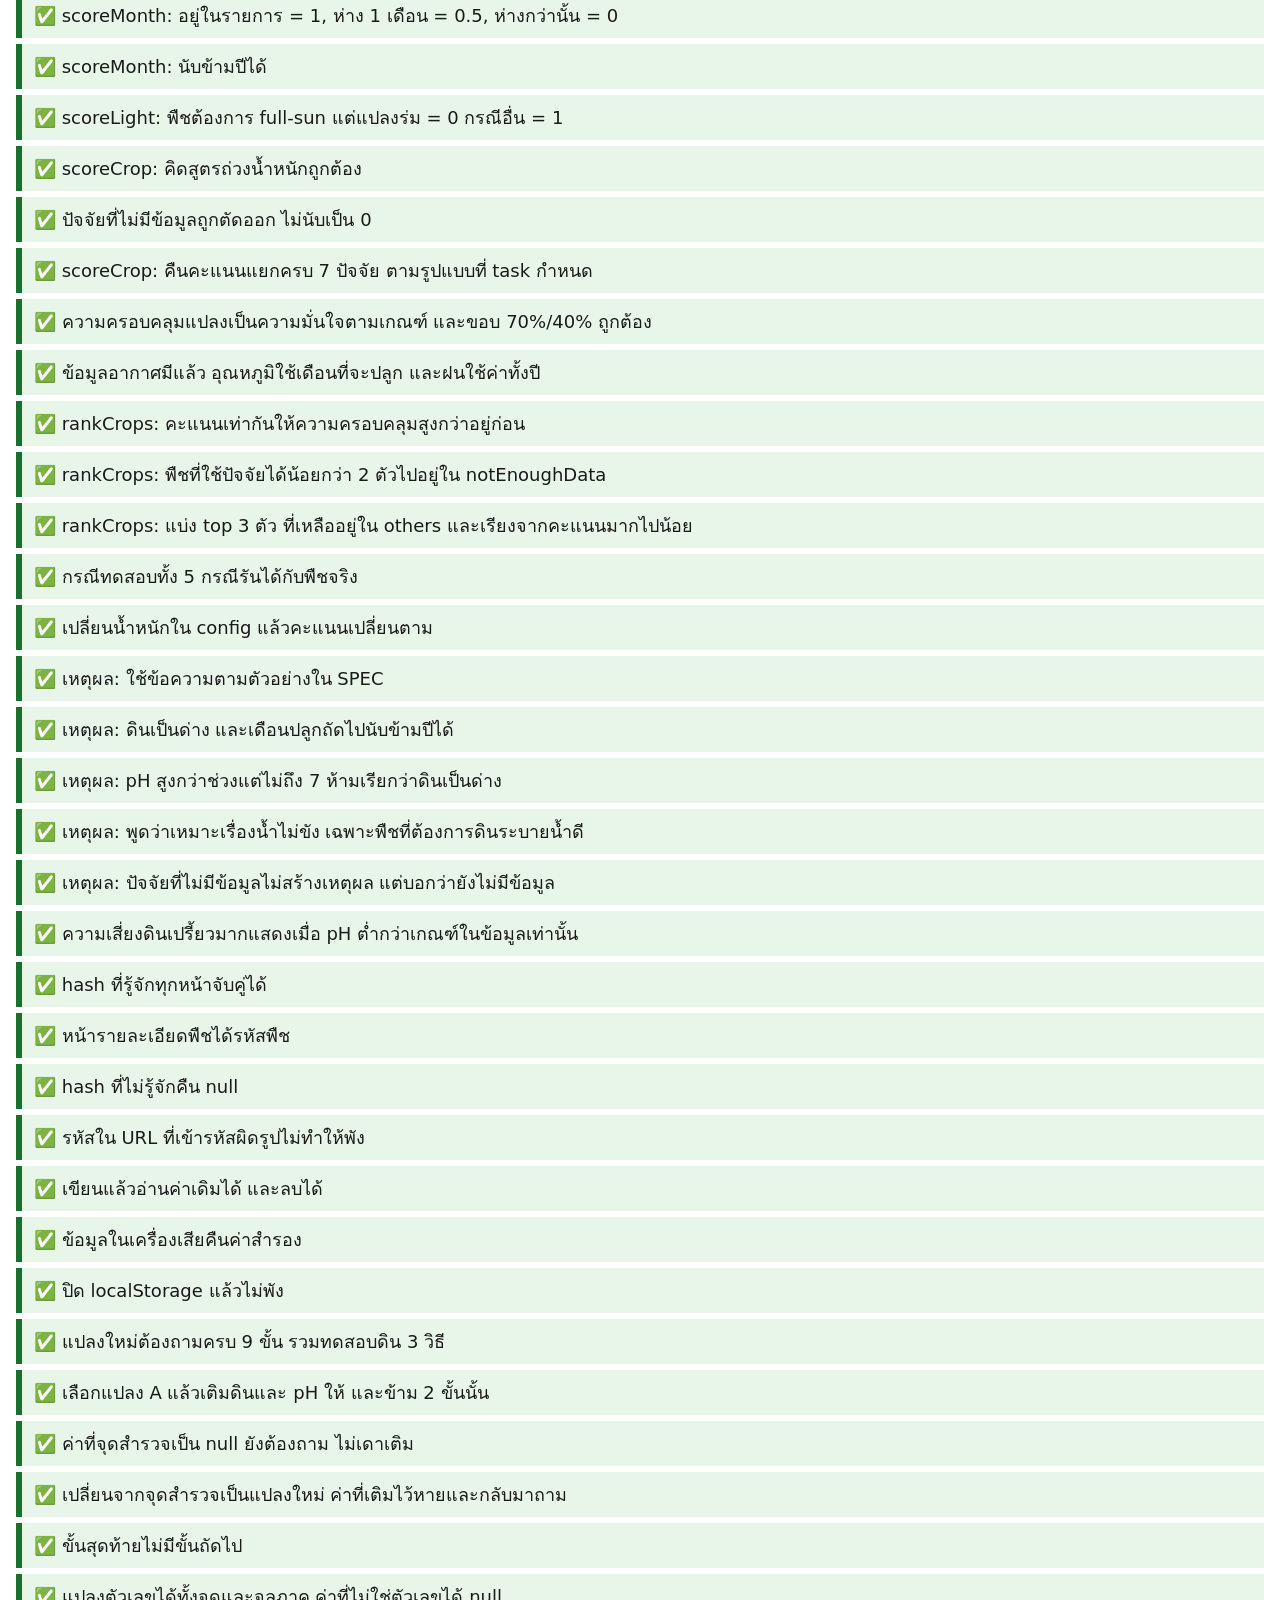
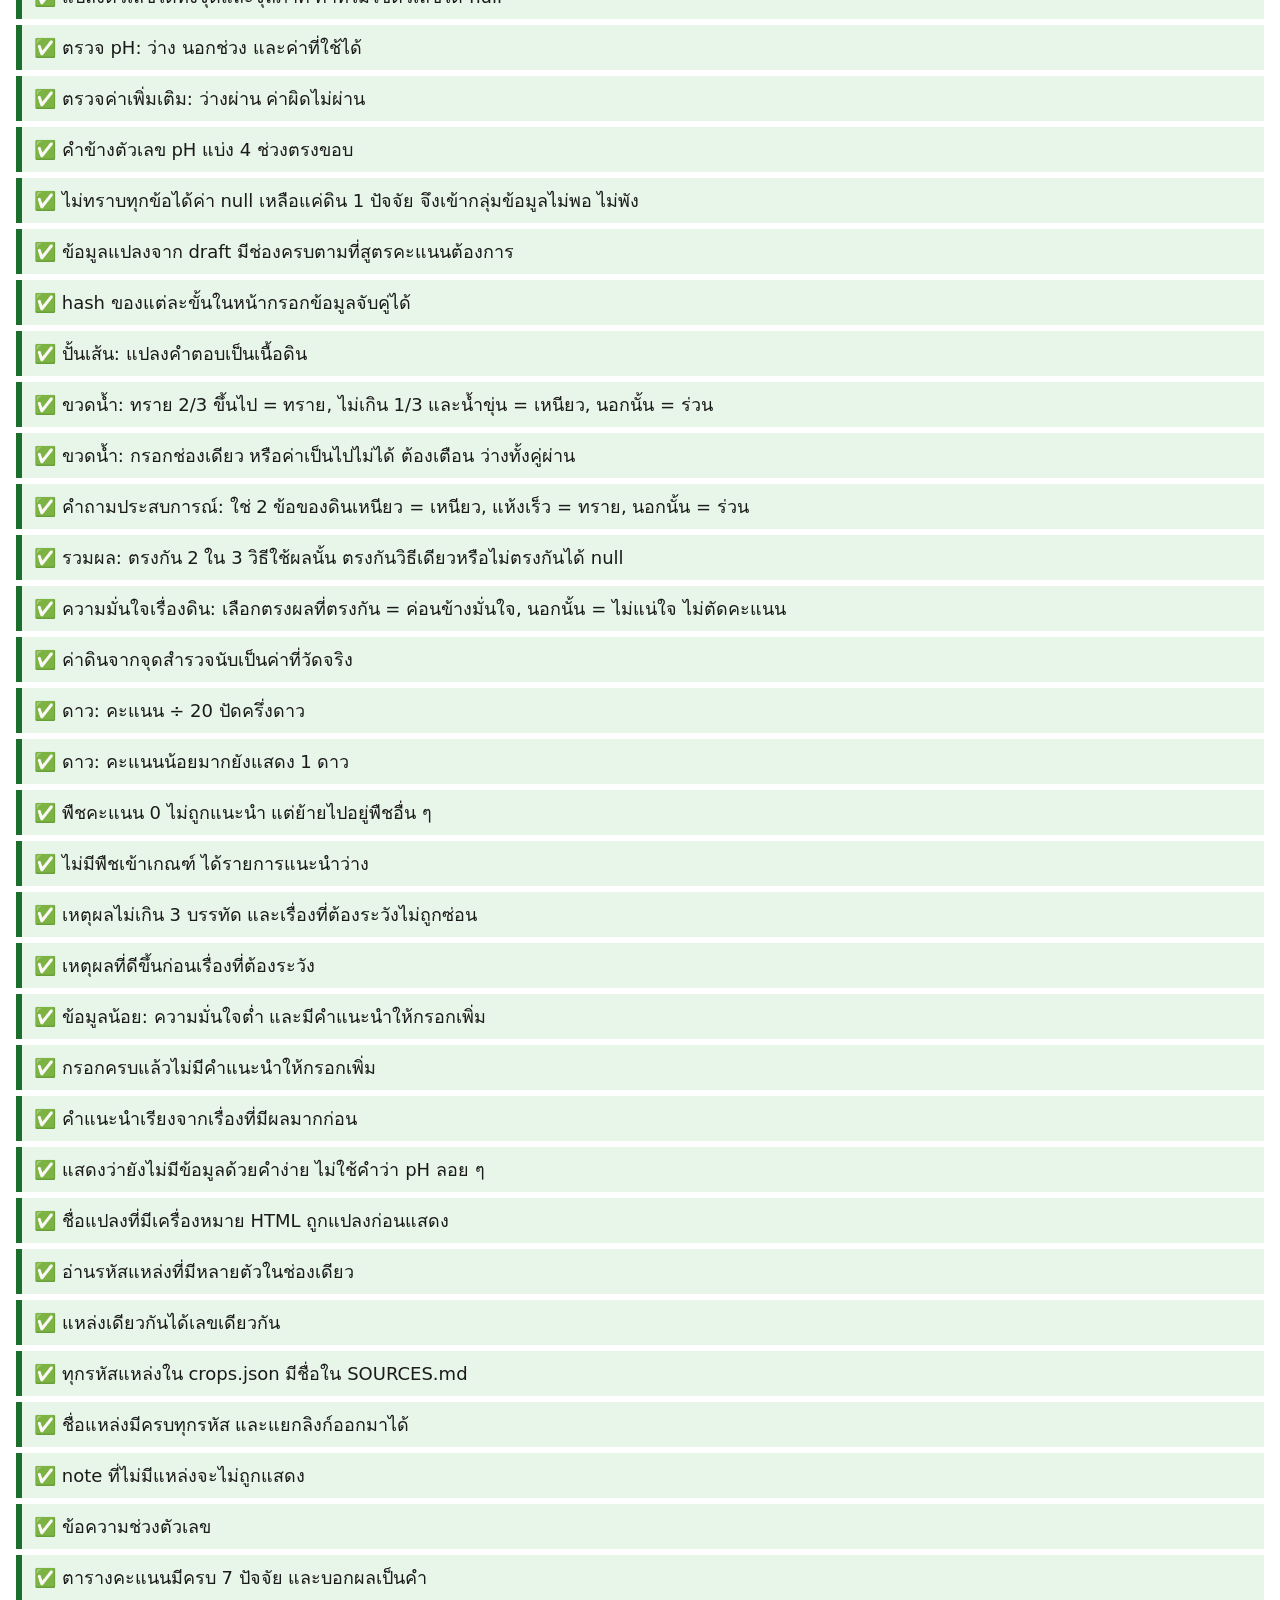
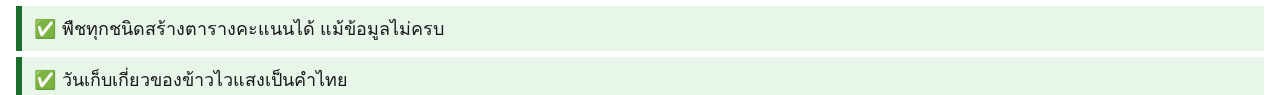
==== commit 1b30b8d9: "task-16: หน้าตั้งค่า (ขนาดตัวอักษร เสียง รหัส AI ล้างประวัติ เกี่ยวกับแอป) และ Gemini อธิบายในหน้าพื" ====
--- a/tests.html
+++ b/tests.html
@@ -55,6 +55,7 @@
   <script src="js/weather.js"></script>
   <script src="js/reasons.js"></script>
   <script src="js/storage.js"></script>
+  <script src="js/prefs.js"></script>
   <script src="js/plots-store.js"></script>
   <script src="js/router.js"></script>
   <script src="js/wizard.js"></script>
@@ -66,6 +67,7 @@
   <script src="js/proof-export.js"></script>
   <script src="js/speech-text.js"></script>
   <script src="js/speech.js"></script>
+  <script src="js/ai.js"></script>
   <script src="js/views/home.js"></script>
   <script src="tests/runner.js"></script>
   <script src="tests/coverage-table.js"></script>
@@ -85,6 +87,7 @@
   <script src="tests/pwa.test.js"></script>
   <script src="tests/proof.test.js"></script>
   <script src="tests/speech.test.js"></script>
+  <script src="tests/ai.test.js"></script>
   <script>
     runTests().then(showCoverageTable).then(showExam);
   </script>
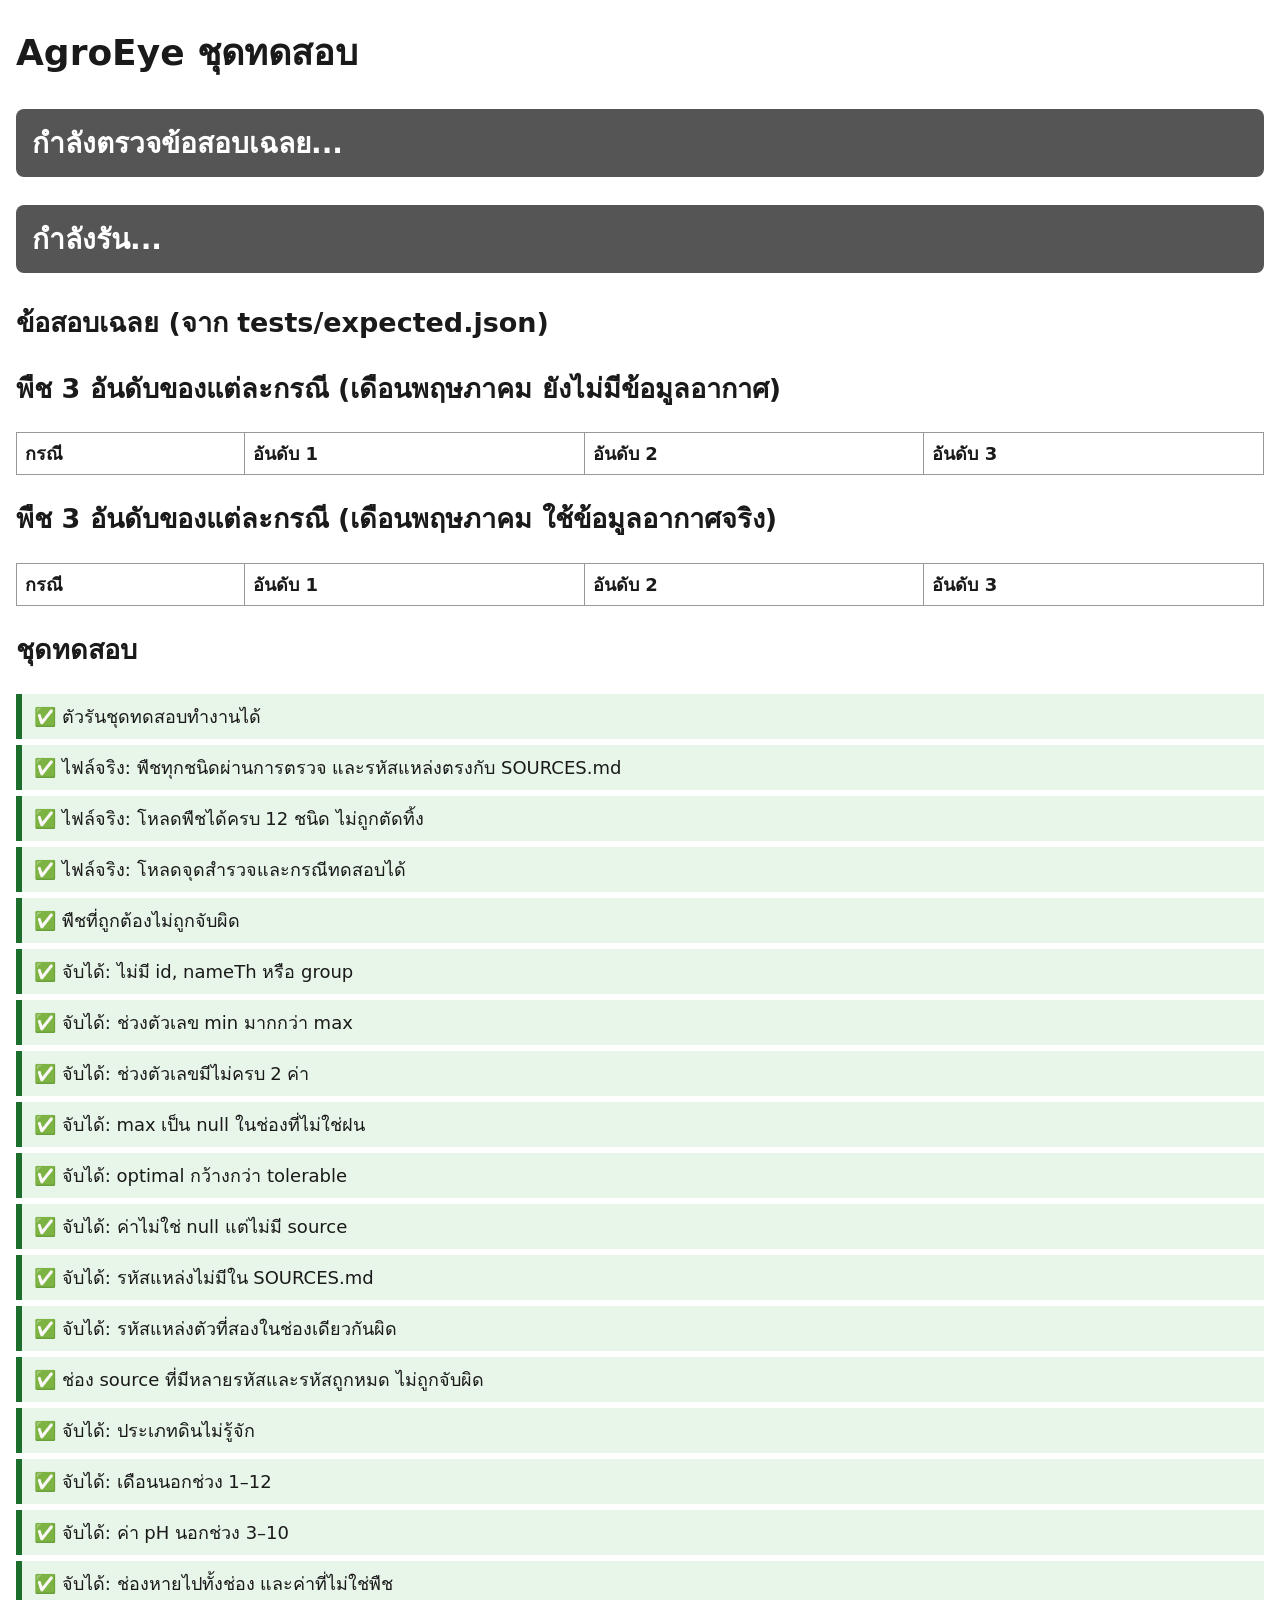
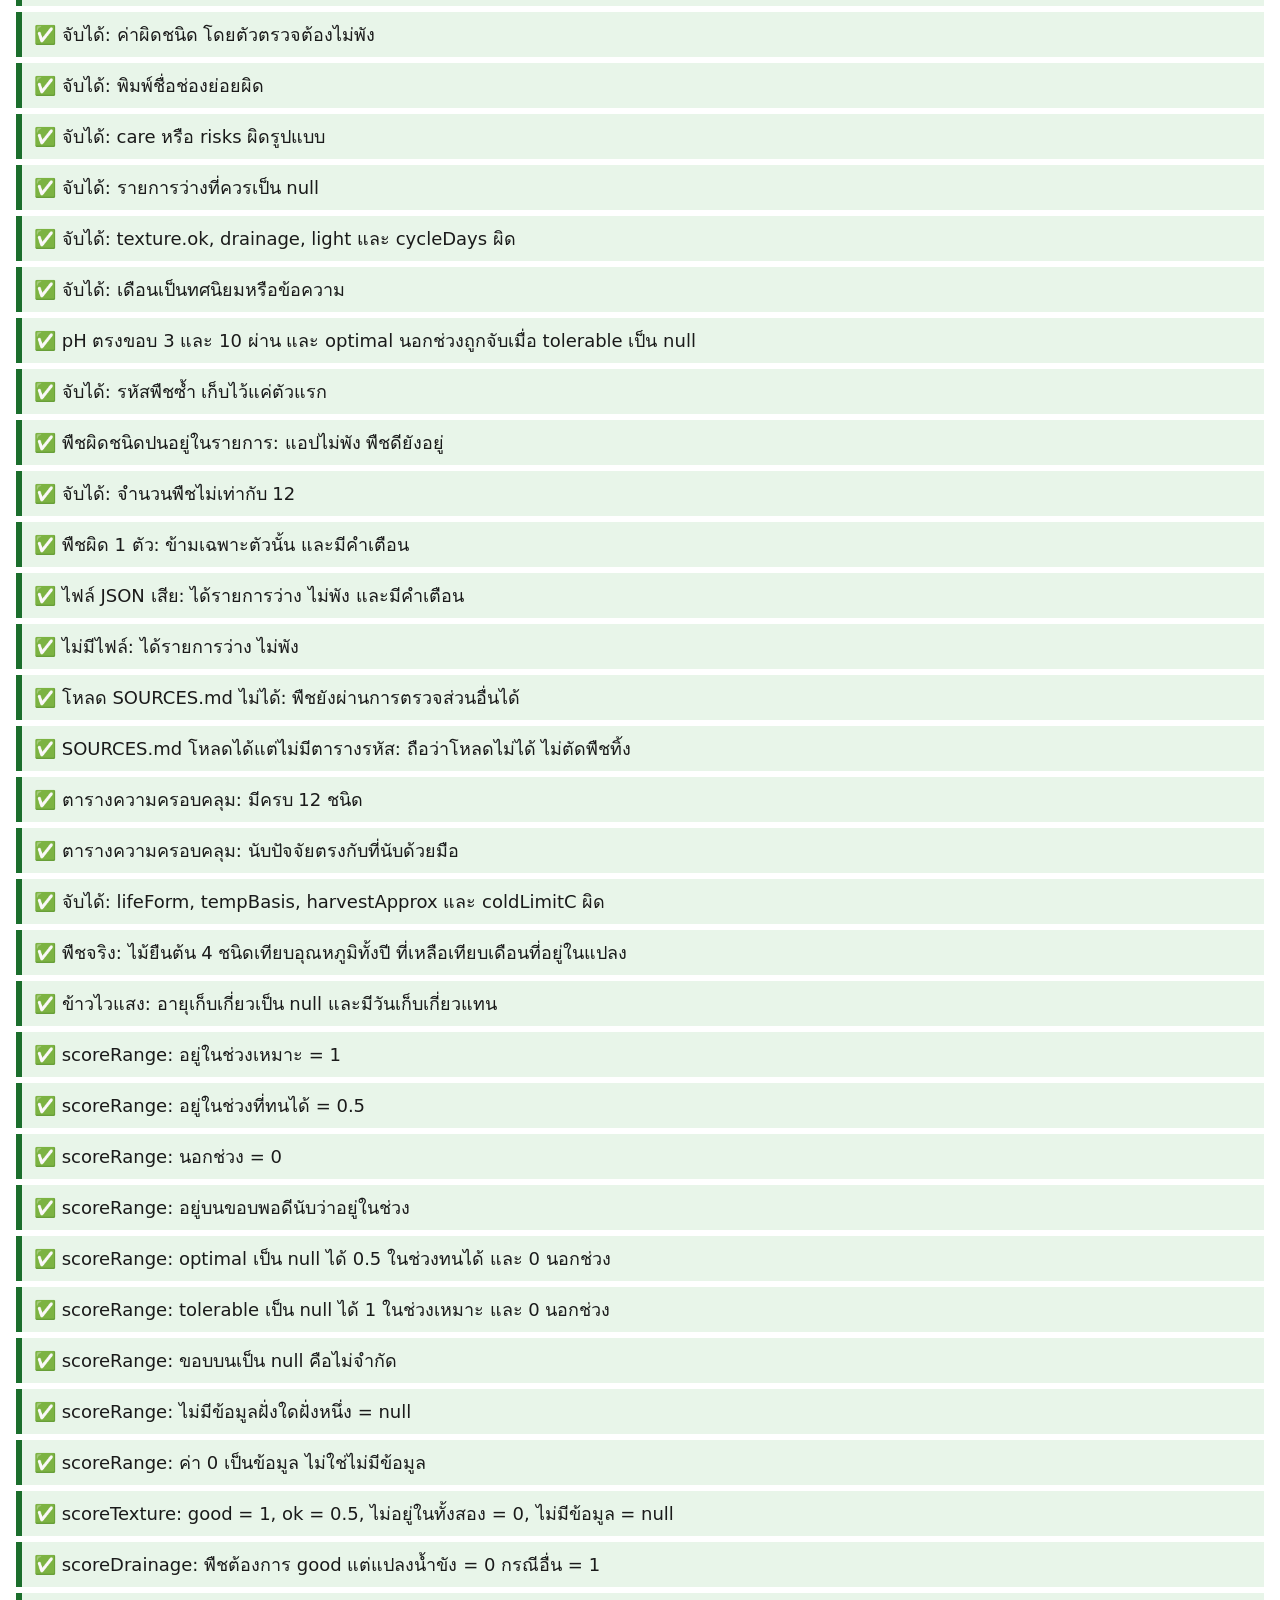
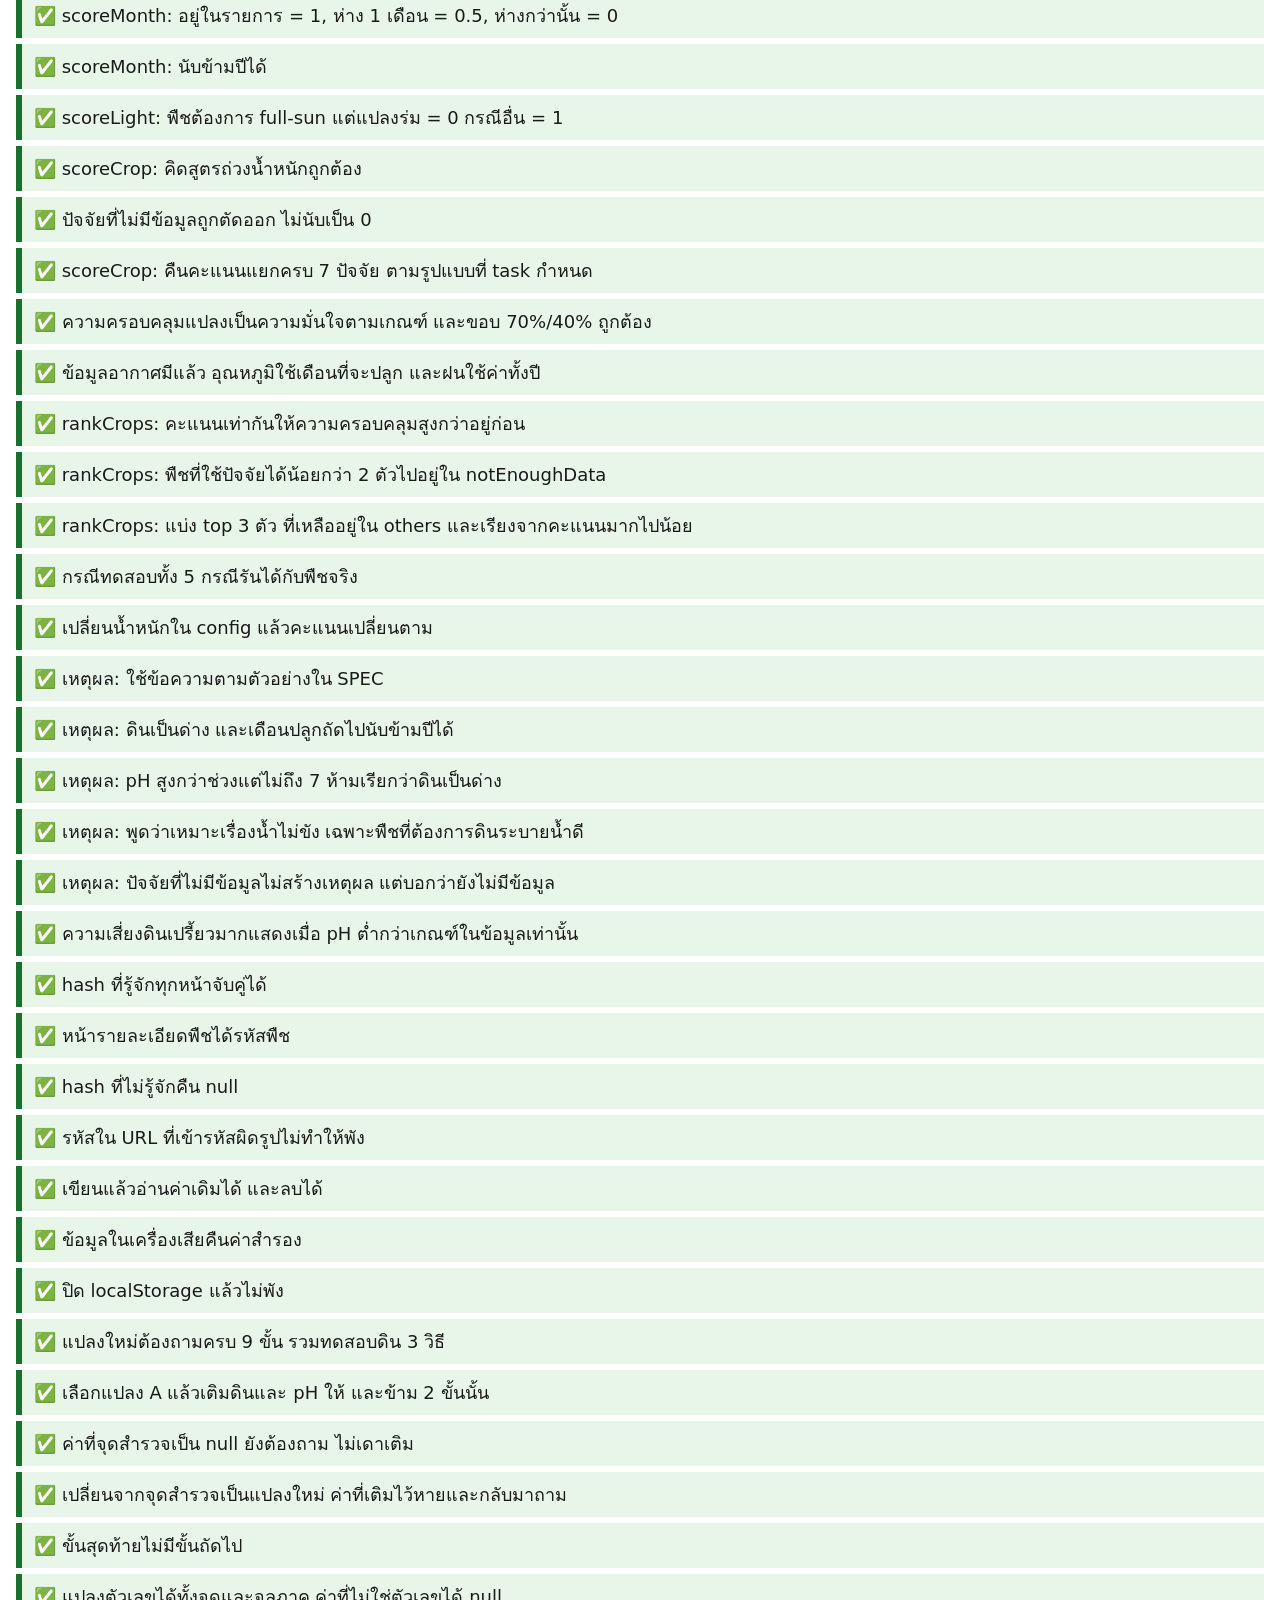
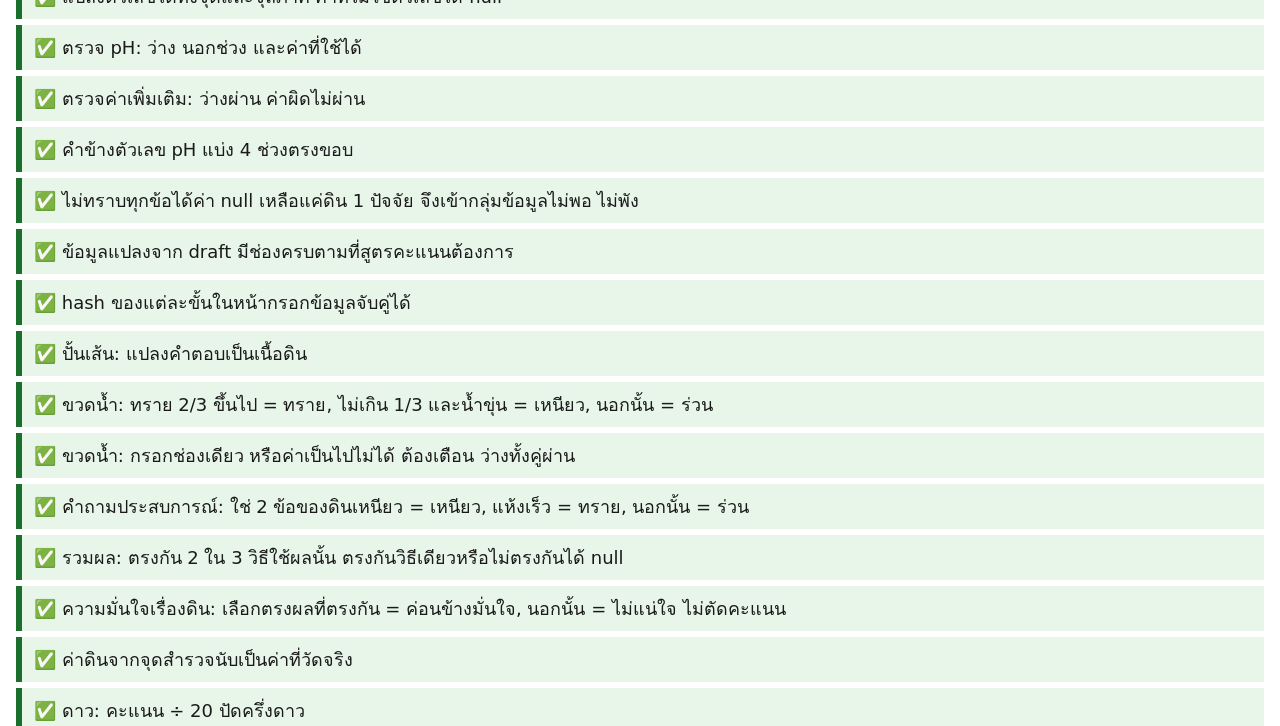
==== commit aa0fdd12: "task-19: บันทึกรอบปลูก ปุ่มบันทึกผลเป็นรูป ตรวจข้อความหน้าว่าง เวอร์ชัน 1.2 (ข้อ D ข้าม) รวมไฟล์ที่แ" ====
--- a/tests.html
+++ b/tests.html
@@ -57,6 +57,7 @@
   <script src="js/storage.js"></script>
   <script src="js/prefs.js"></script>
   <script src="js/plots-store.js"></script>
+  <script src="js/plantings-store.js"></script>
   <script src="js/router.js"></script>
   <script src="js/wizard.js"></script>
   <script src="js/soil-test.js"></script>
@@ -65,10 +66,12 @@
   <script src="js/calendar-logic.js"></script>
   <script src="js/proof-logic.js"></script>
   <script src="js/proof-export.js"></script>
+  <script src="js/result-export.js"></script>
   <script src="js/speech-text.js"></script>
   <script src="js/speech.js"></script>
   <script src="js/ai.js"></script>
   <script src="js/views/home.js"></script>
+  <script src="js/views/result.js"></script>
   <script src="tests/runner.js"></script>
   <script src="tests/coverage-table.js"></script>
   <script src="tests/exam.js"></script>
@@ -83,6 +86,8 @@
   <script src="tests/crop.test.js"></script>
   <script src="tests/weather.test.js"></script>
   <script src="tests/plots.test.js"></script>
+  <script src="tests/plantings.test.js"></script>
+  <script src="tests/result-export.test.js"></script>
   <script src="tests/calendar.test.js"></script>
   <script src="tests/pwa.test.js"></script>
   <script src="tests/proof.test.js"></script>
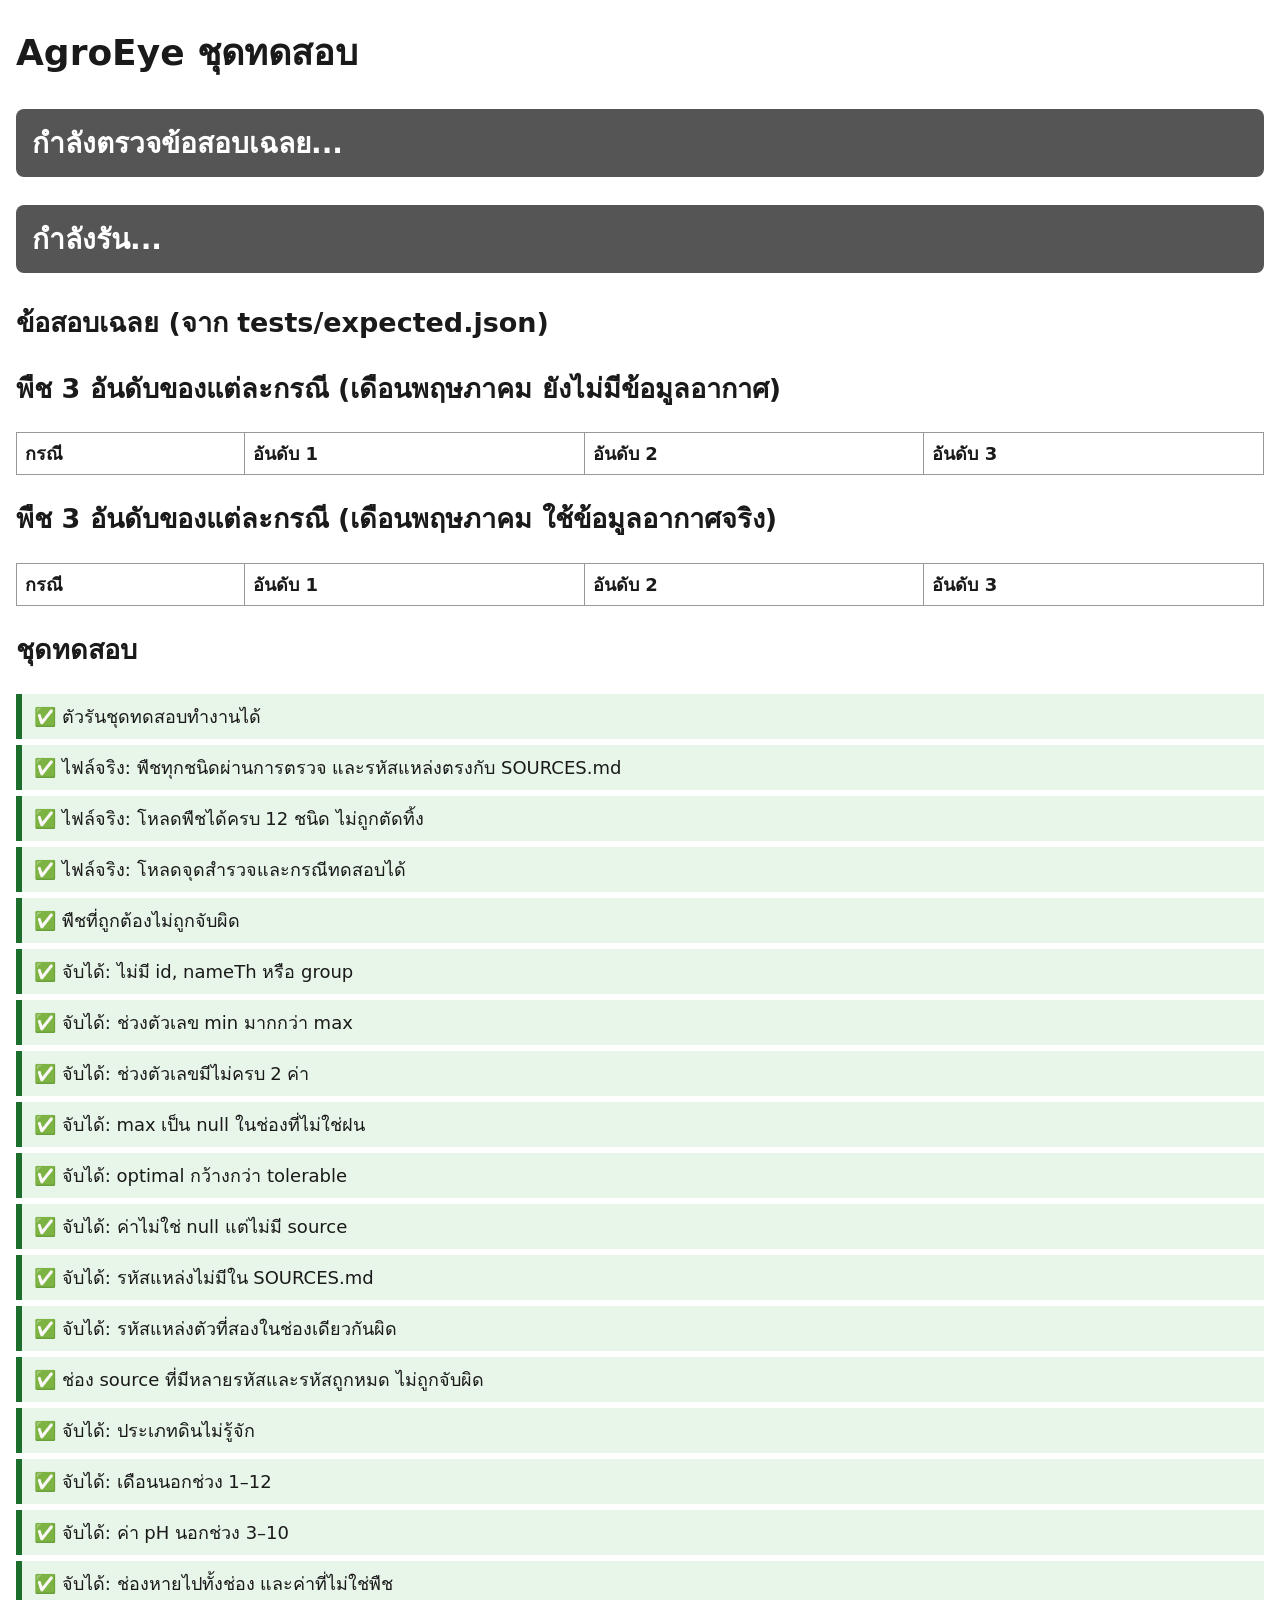
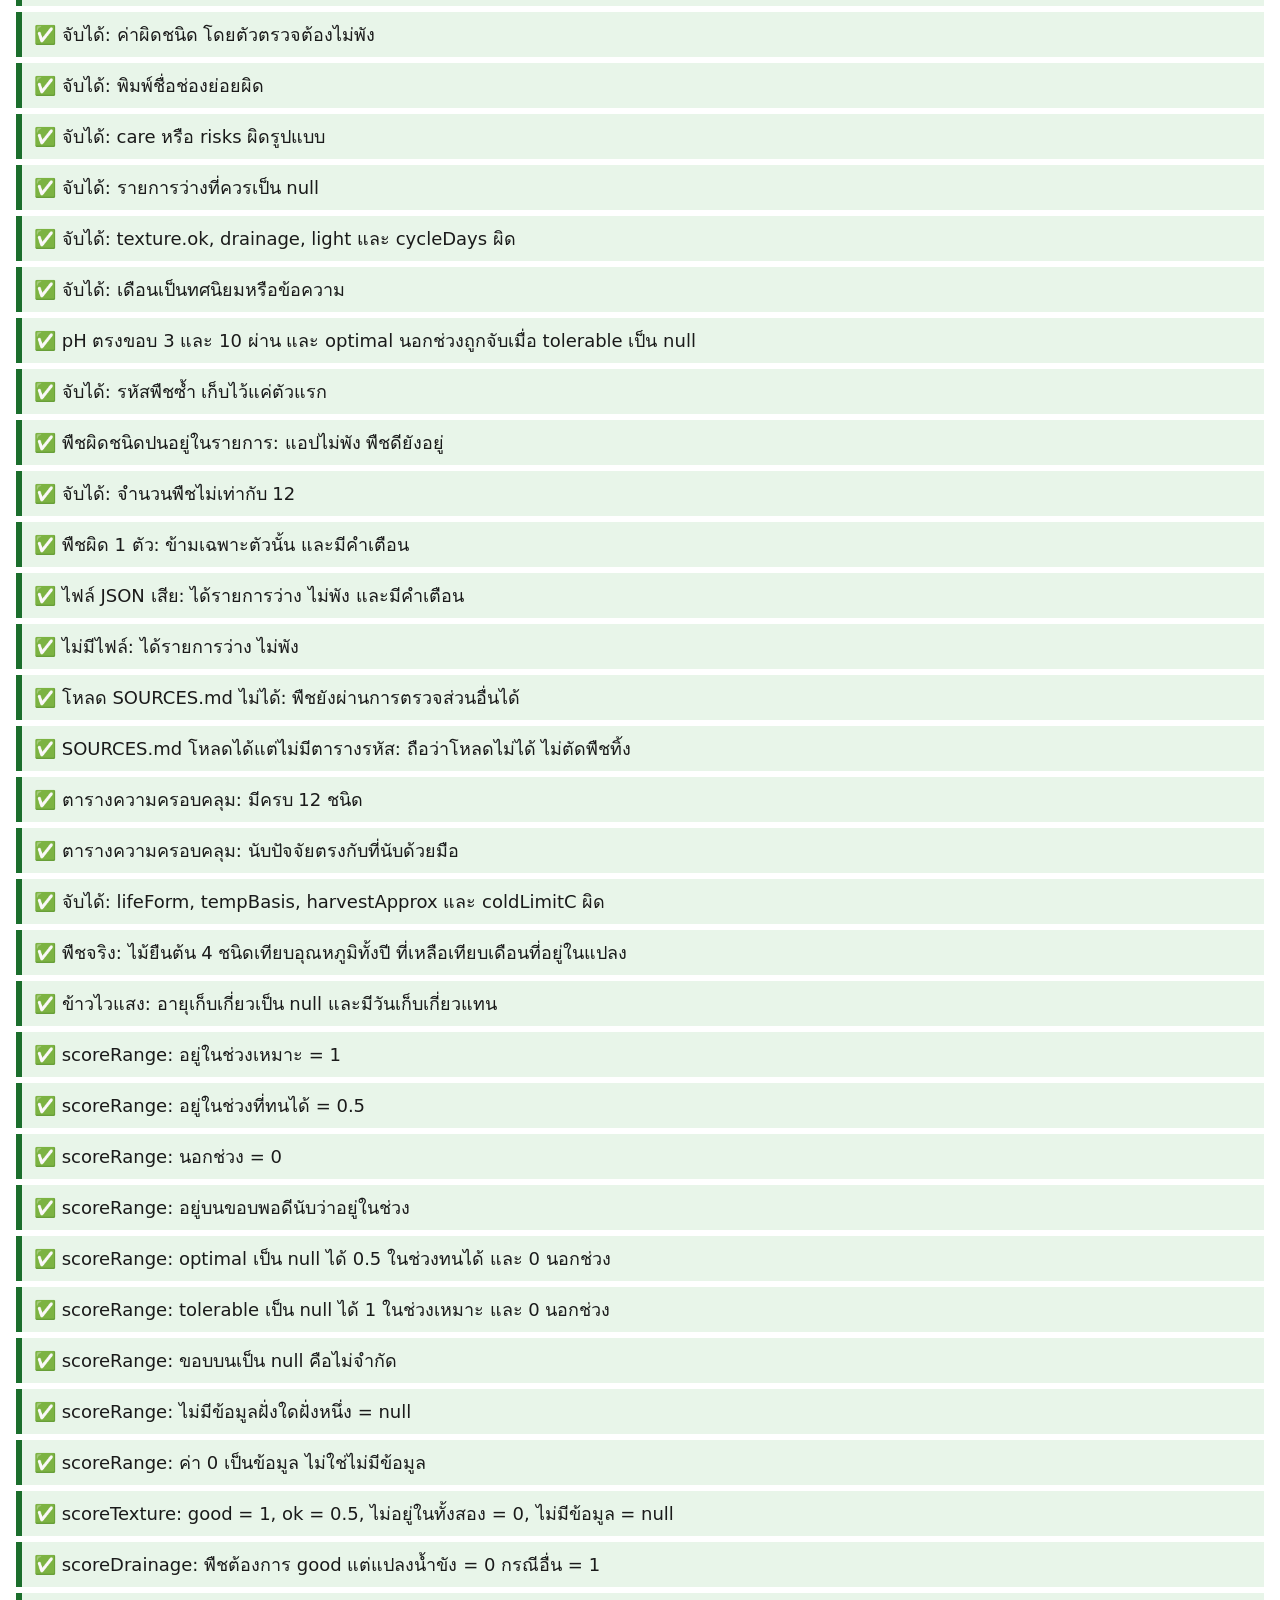
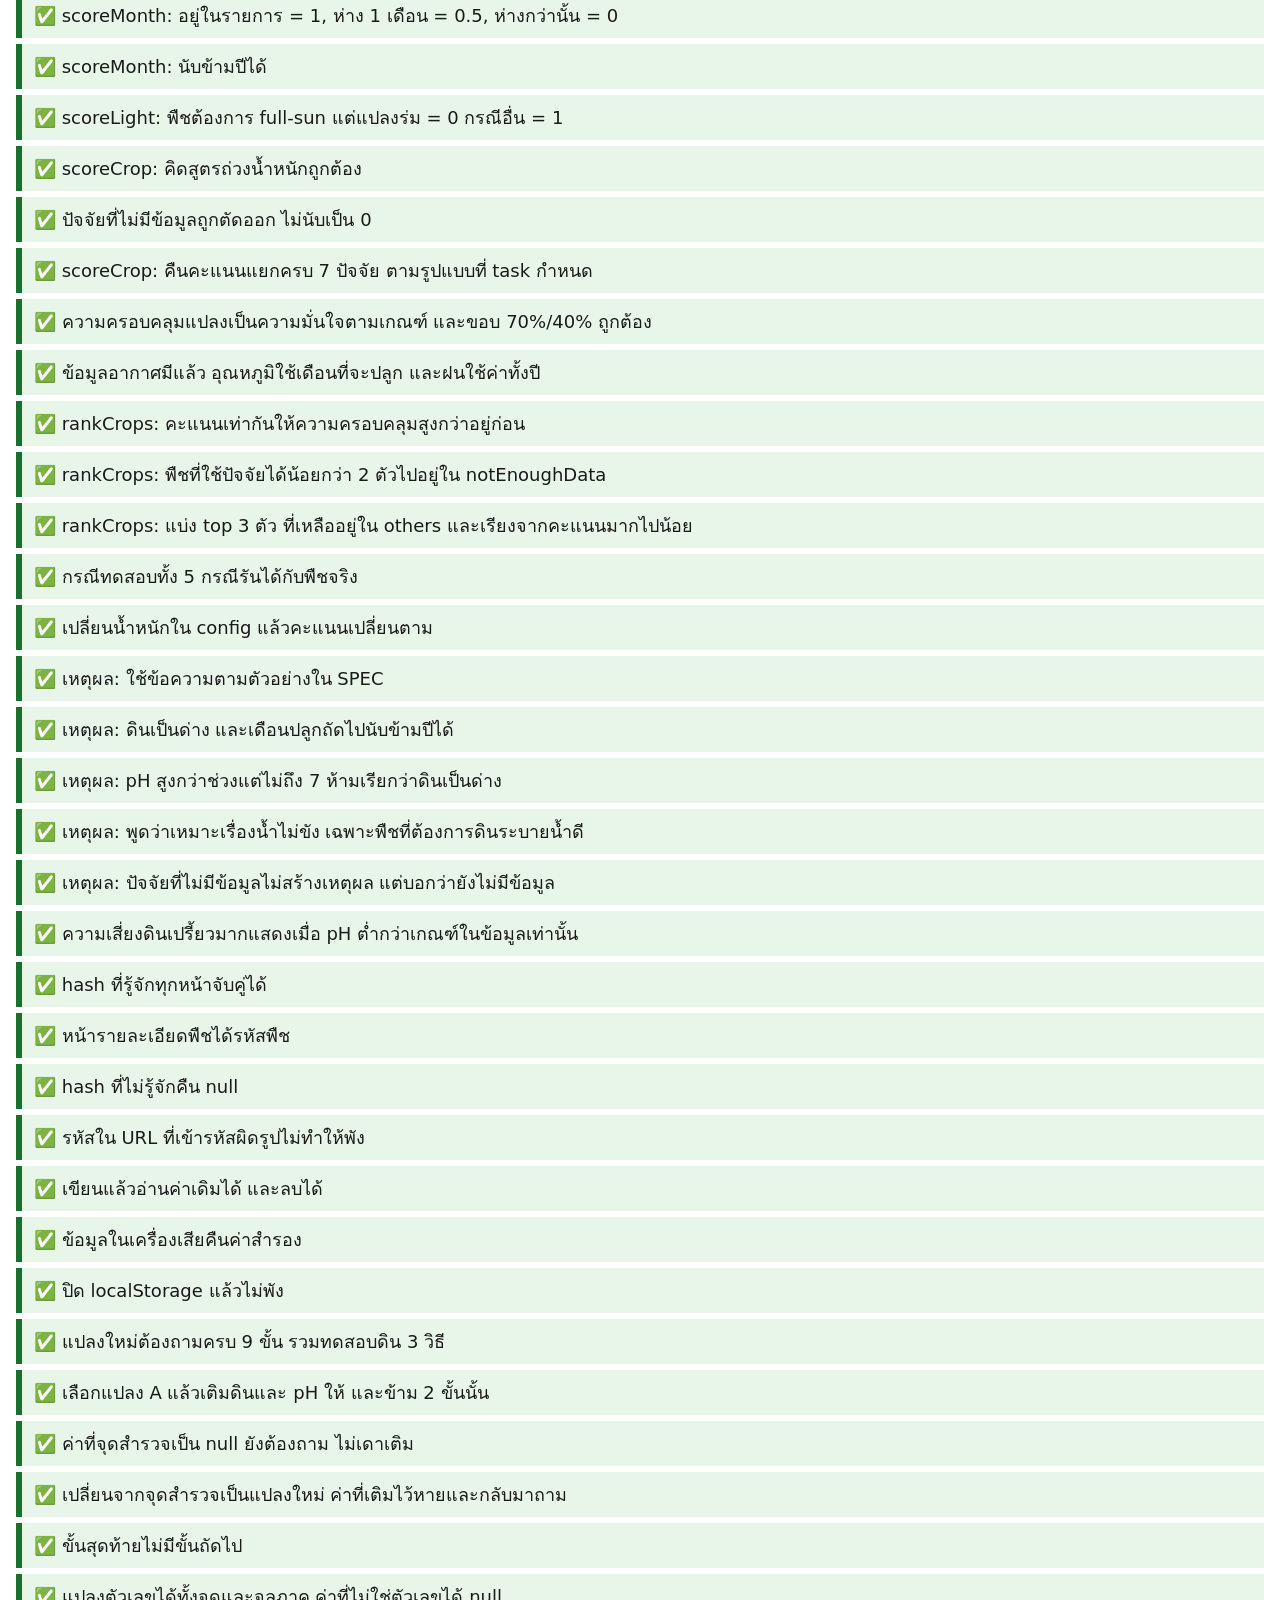
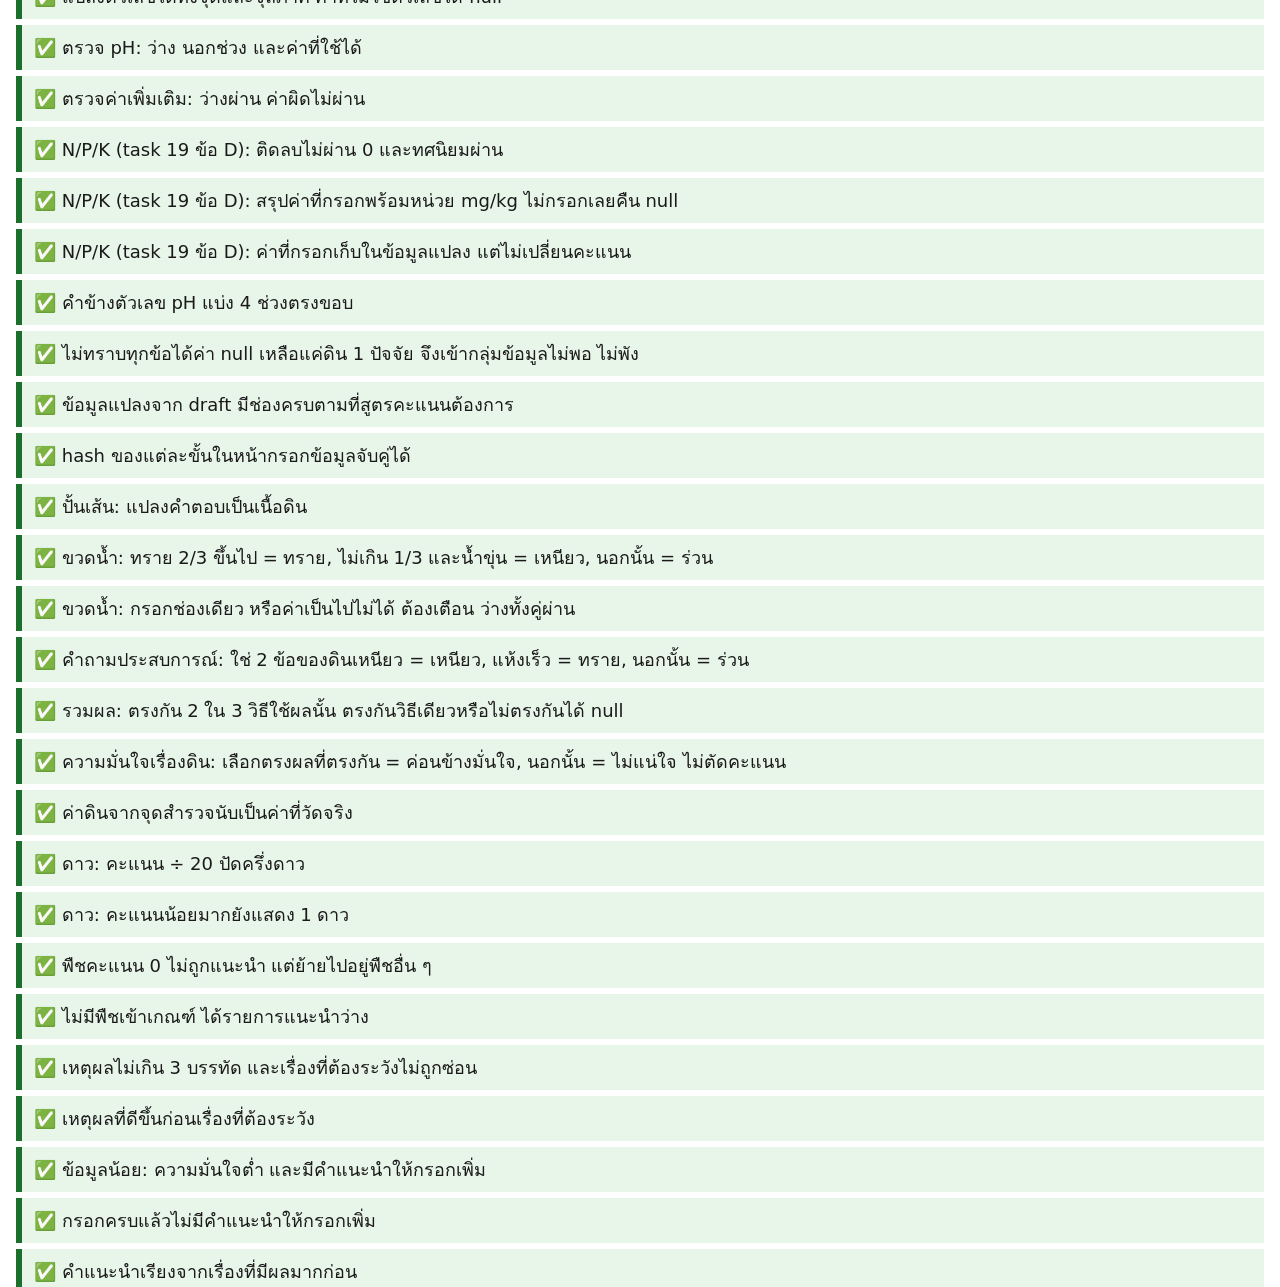
==== commit b189fd2b: "tests: เพิ่มเทสต์โหลดสคริปต์ทุกไฟล์ (รวม js/views/) ในกรอบซ่อน เช็กว่าไม่มี error ตอนโหลด Co-Authore" ====
--- a/tests.html
+++ b/tests.html
@@ -93,6 +93,7 @@
   <script src="tests/proof.test.js"></script>
   <script src="tests/speech.test.js"></script>
   <script src="tests/ai.test.js"></script>
+  <script src="tests/views-load.test.js"></script>
   <script>
     runTests().then(showCoverageTable).then(showExam);
   </script>
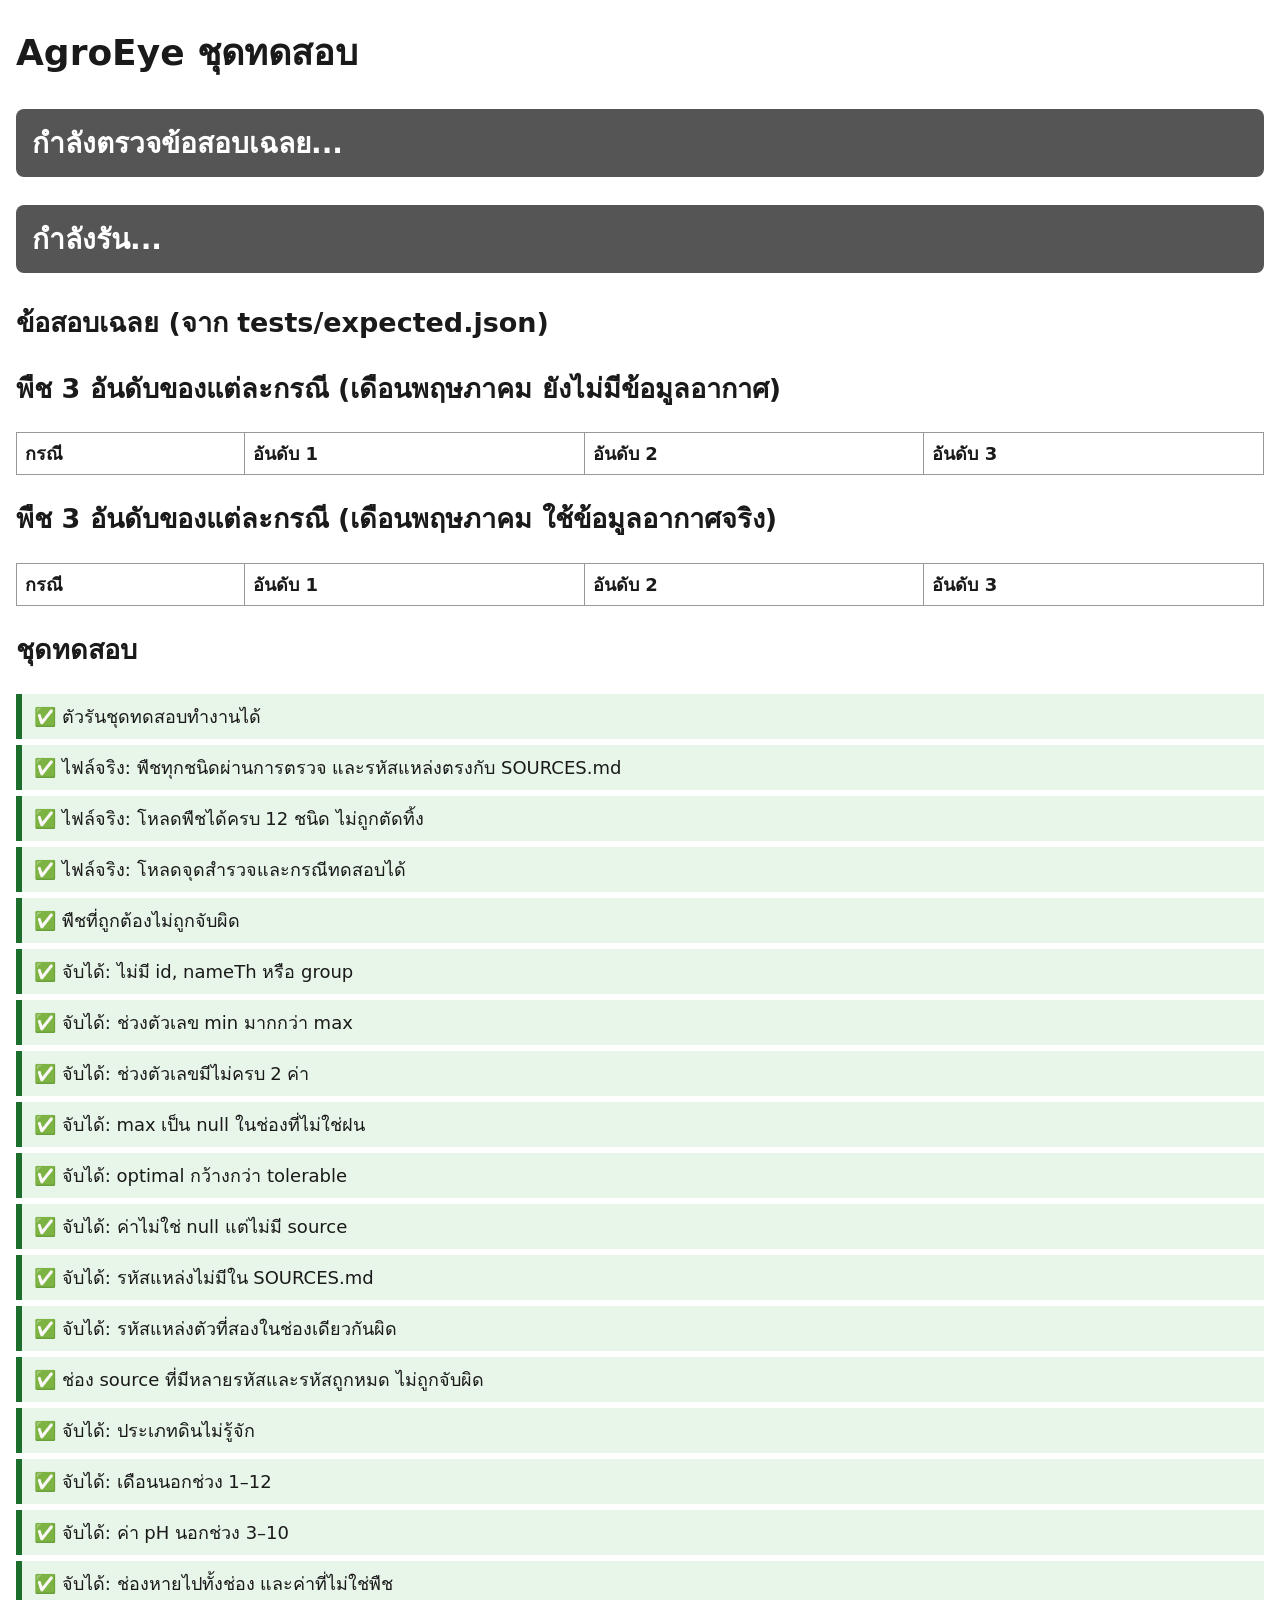
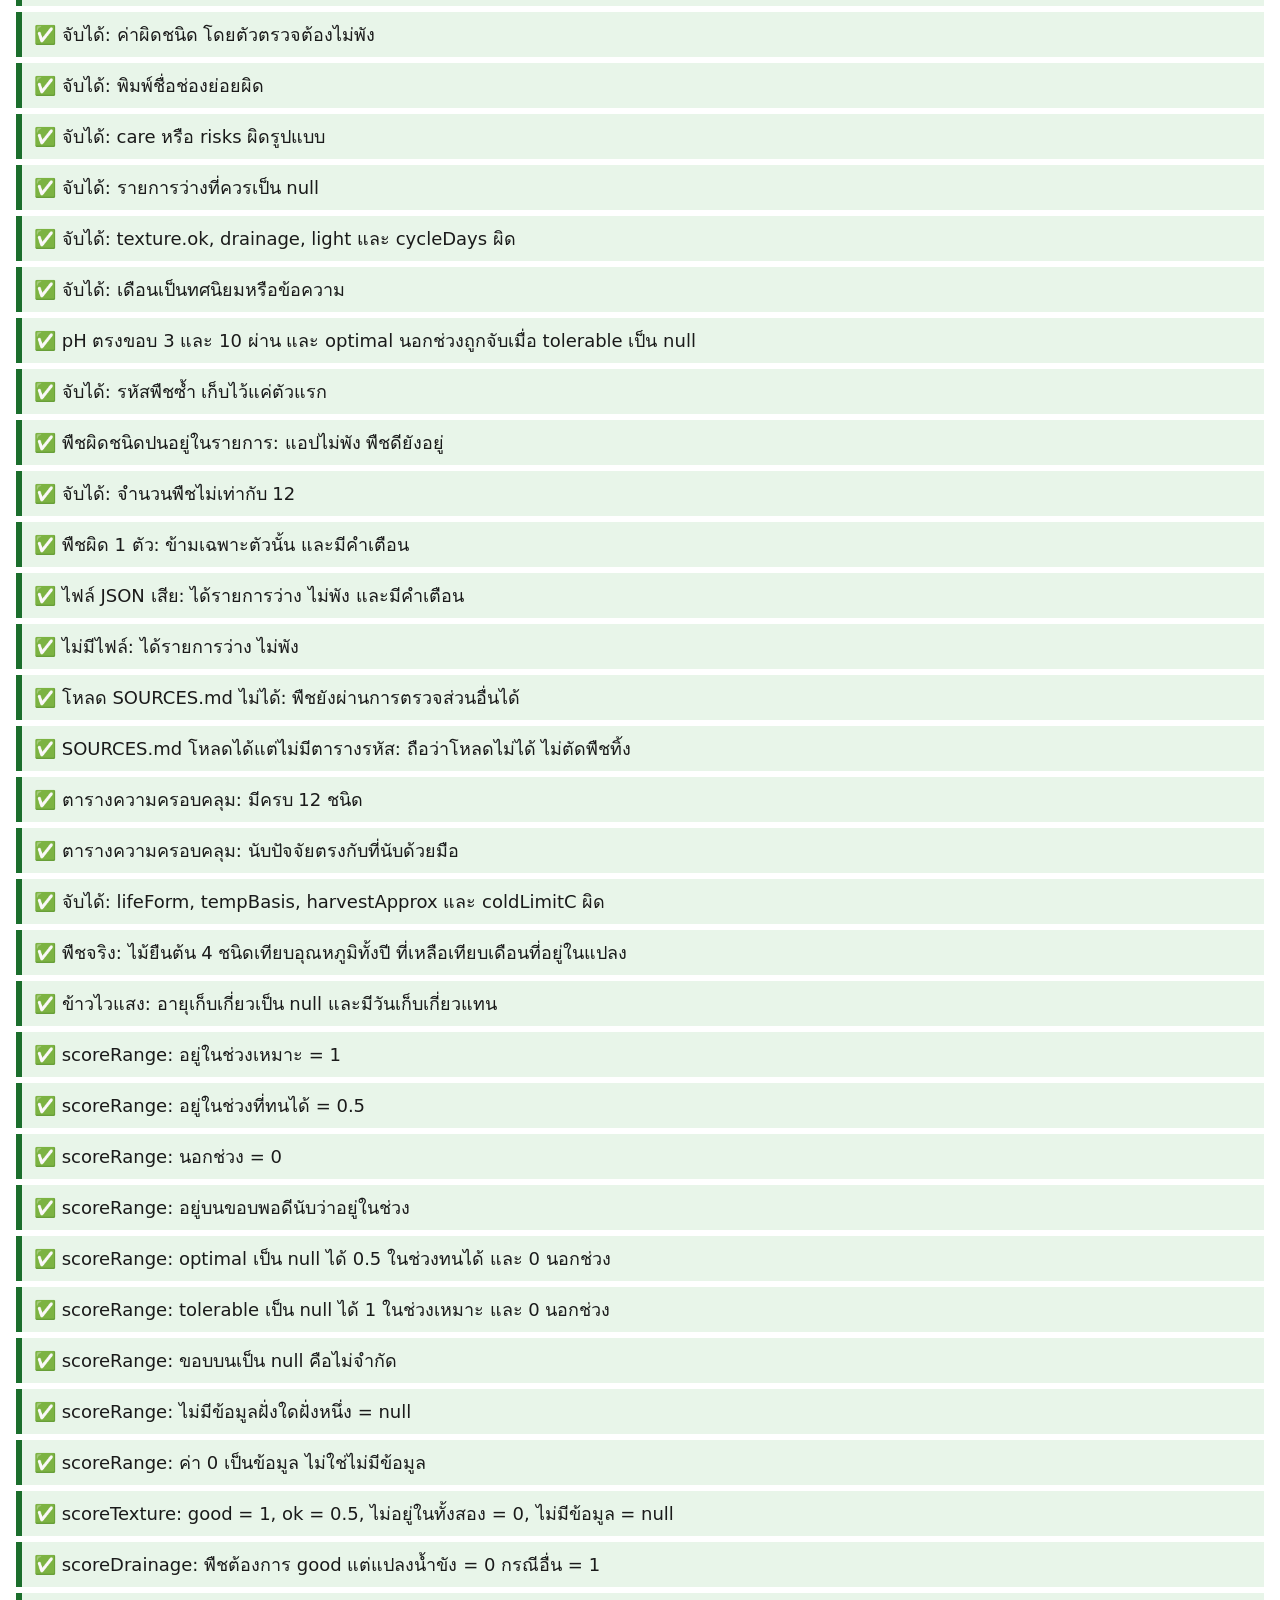
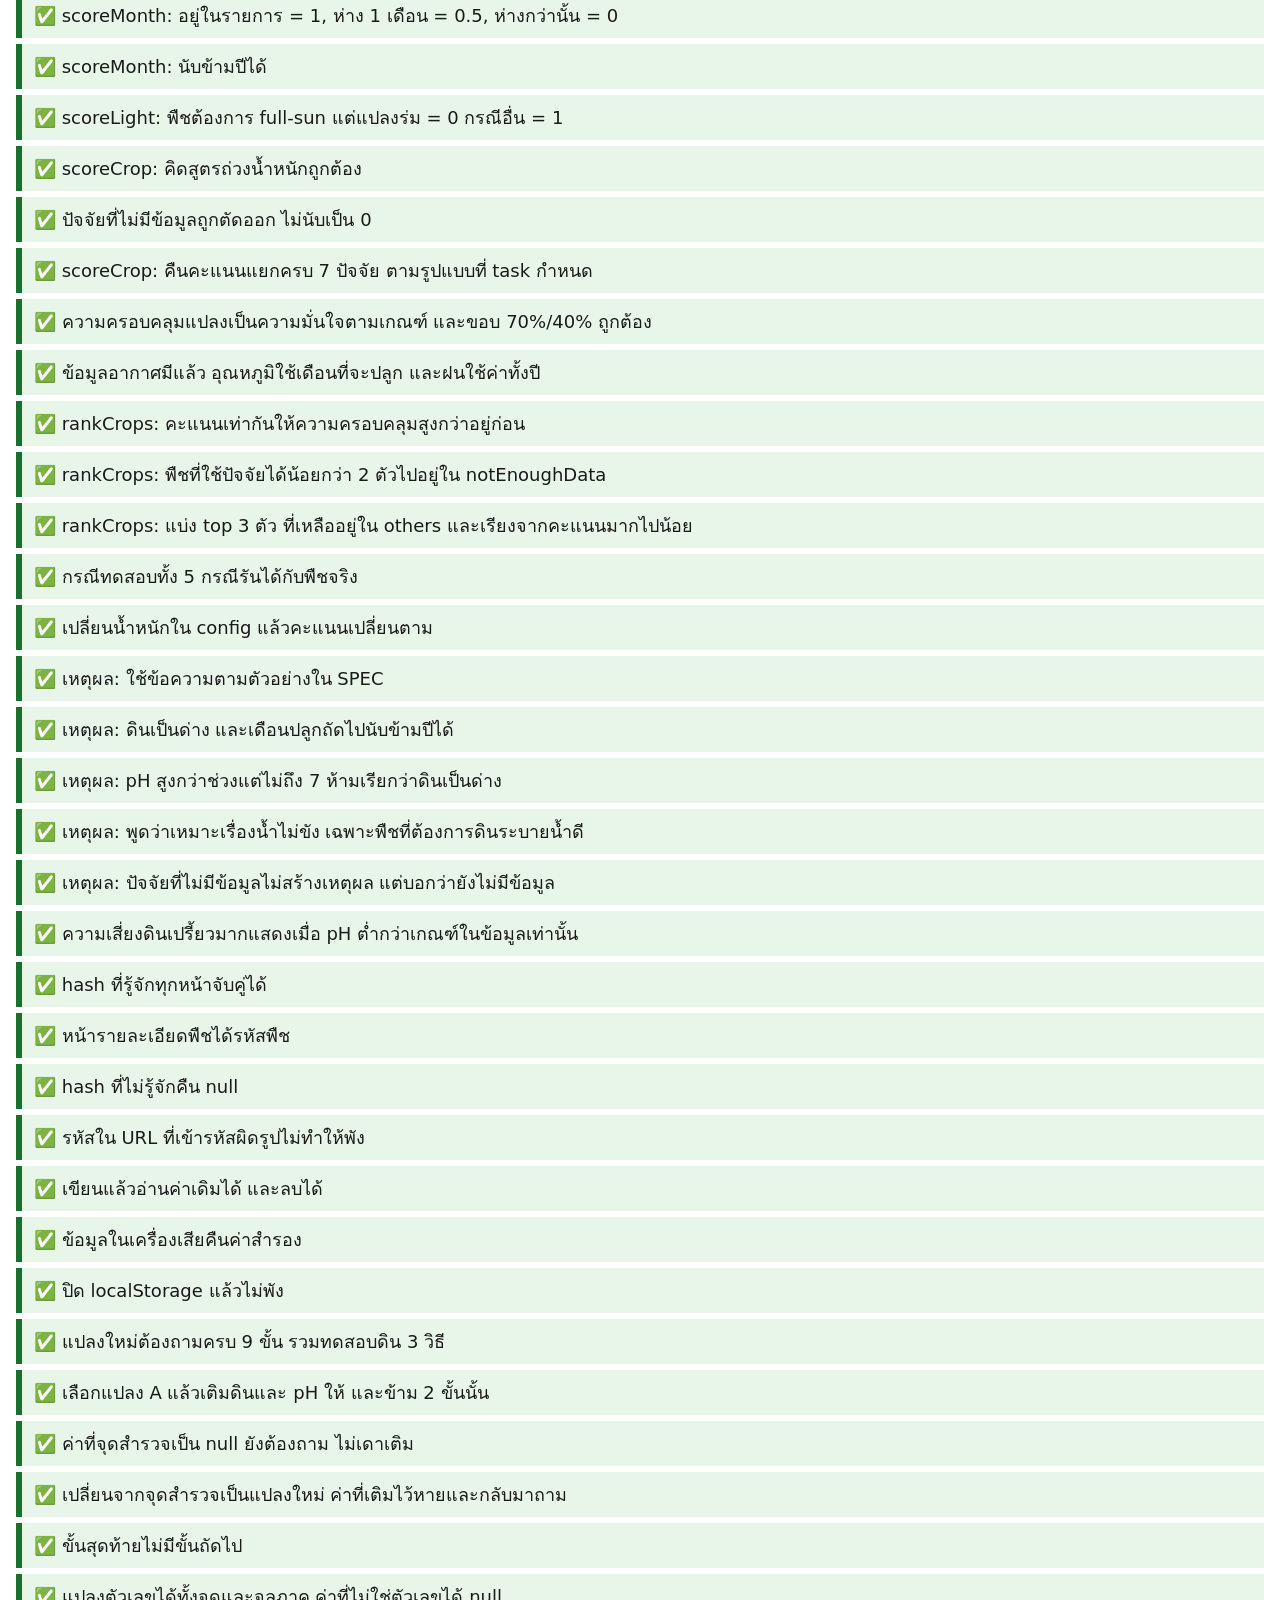
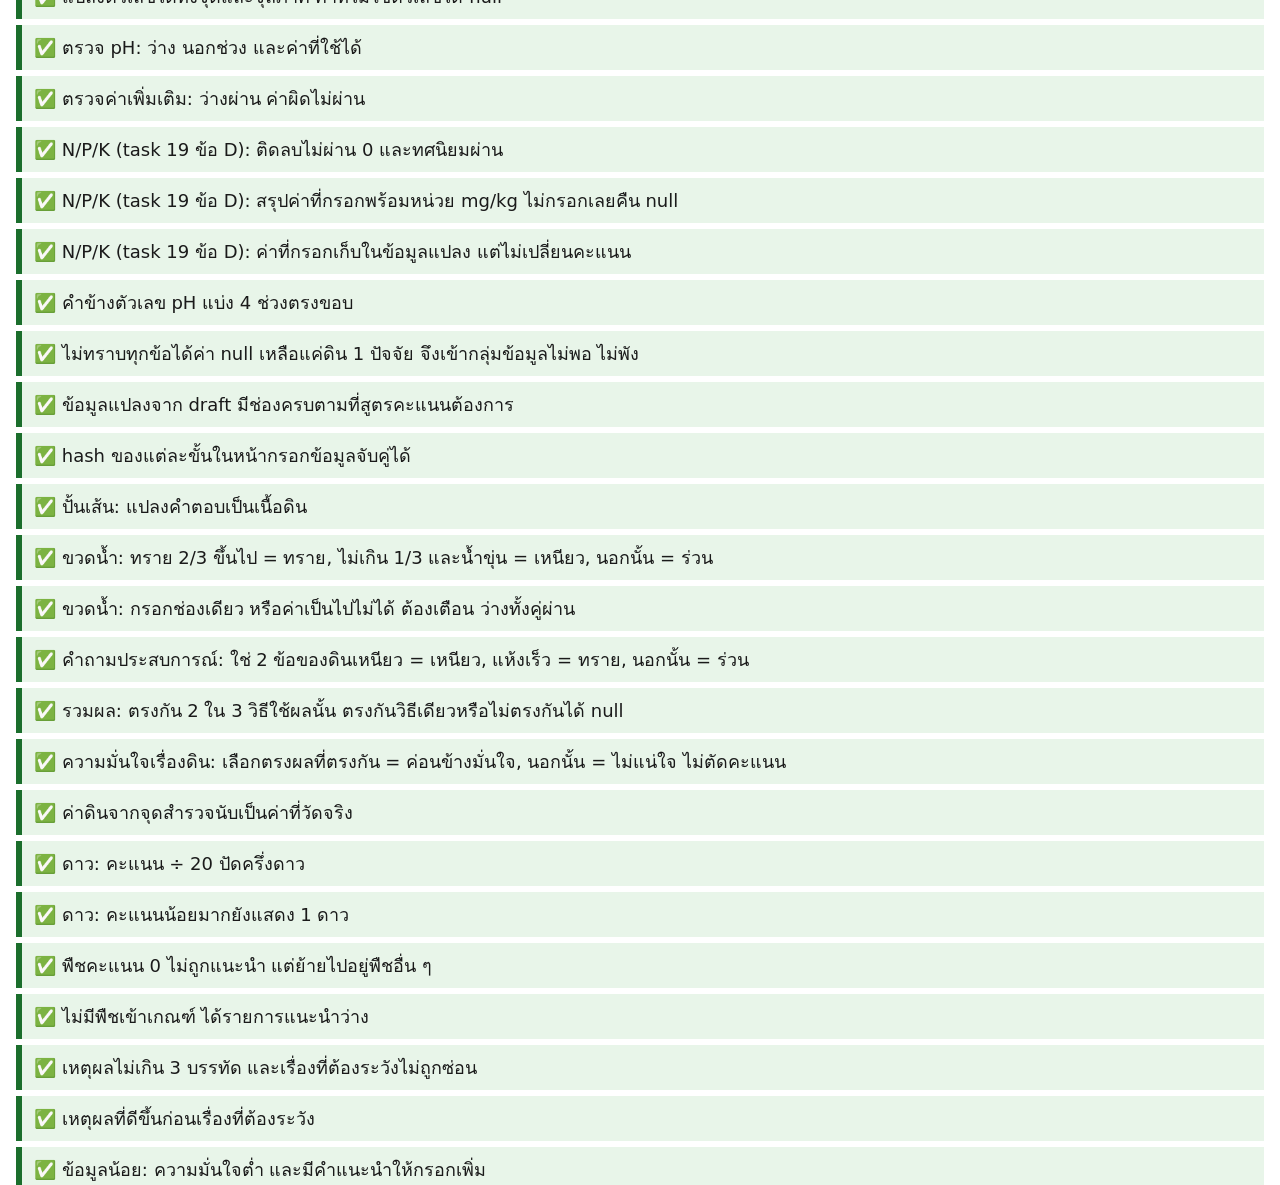
==== commit 68ffb6d1: "task-20: ช่วงที่ 2 การ์ดเลือกพืชมีไอคอนและดาวแนะนำ ภาพหน้าว่าง เวอร์ชัน 1.5 Co-Authored-By: Claude O" ====
--- a/tests.html
+++ b/tests.html
@@ -72,6 +72,8 @@
   <script src="js/ai.js"></script>
   <script src="js/views/home.js"></script>
   <script src="js/views/result.js"></script>
+  <script src="js/views/plots.js"></script>
+  <script src="js/views/plantings.js"></script>
   <script src="tests/runner.js"></script>
   <script src="tests/coverage-table.js"></script>
   <script src="tests/exam.js"></script>
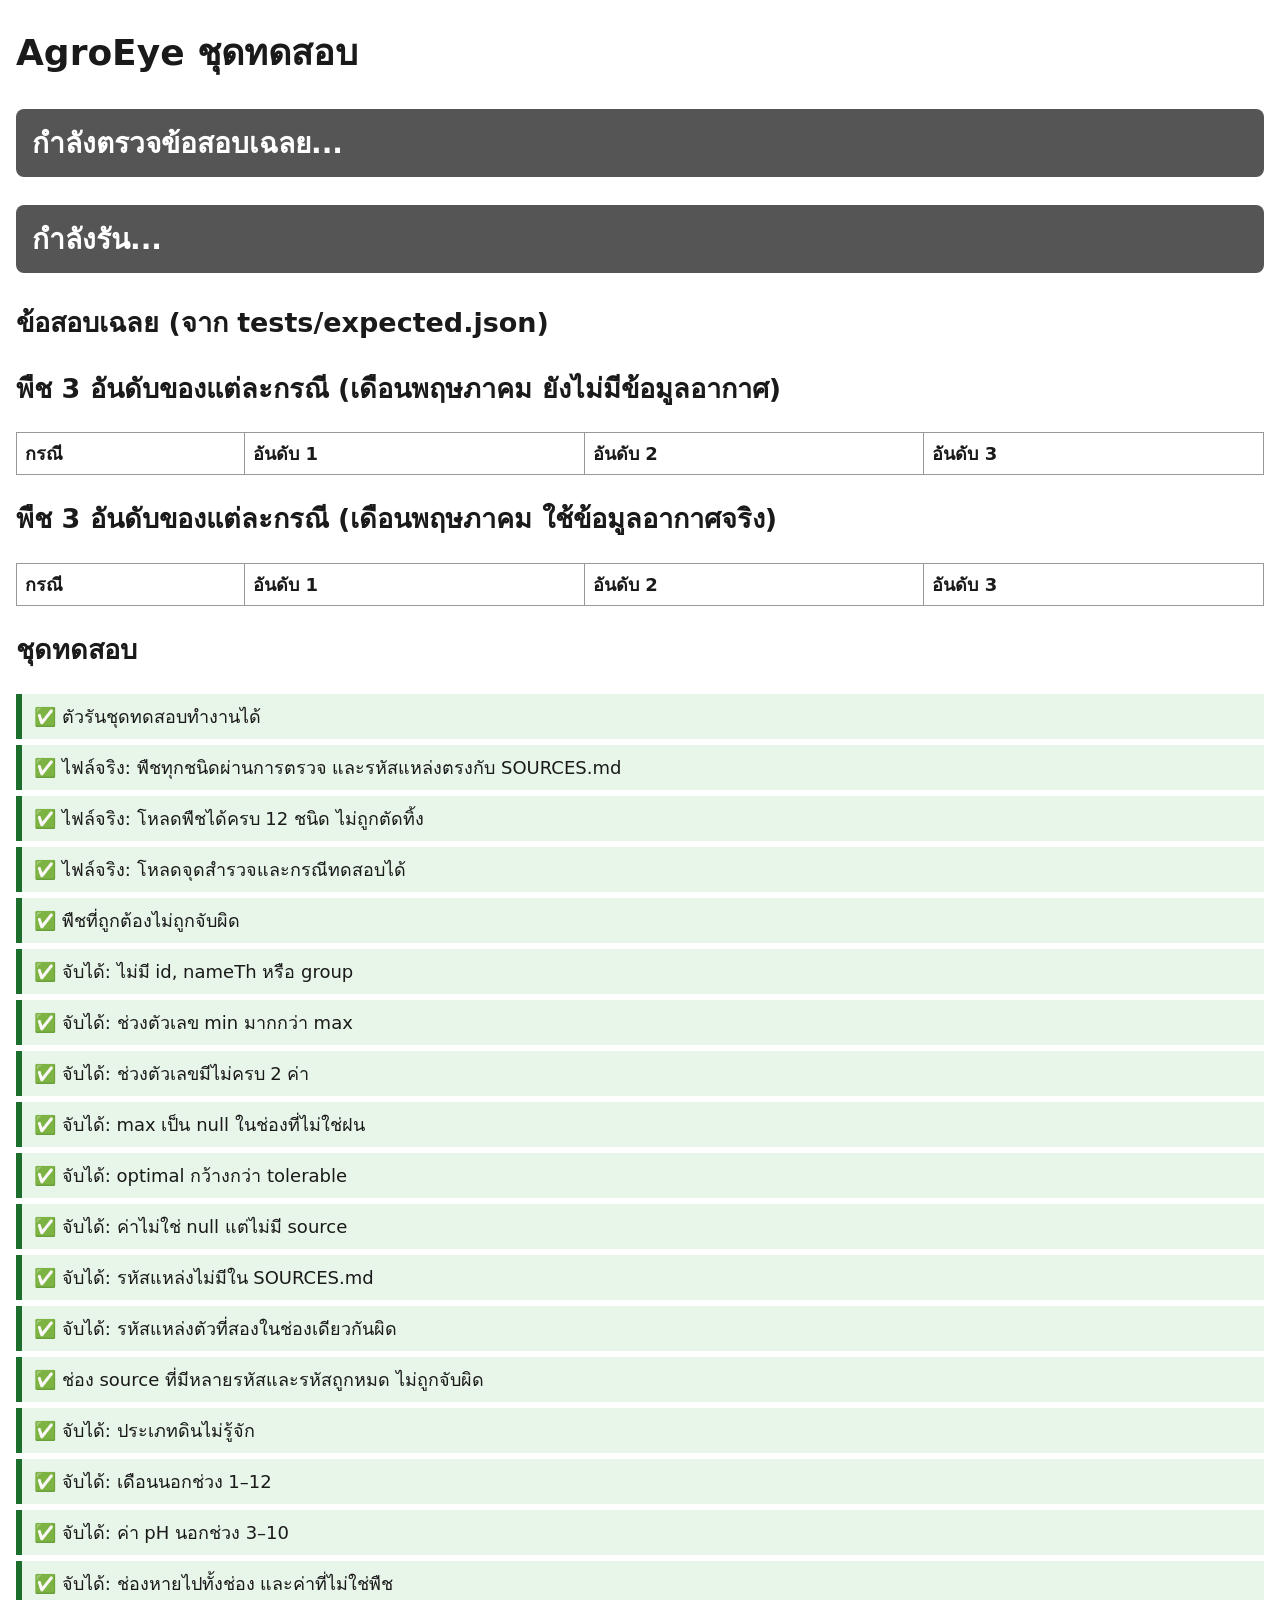
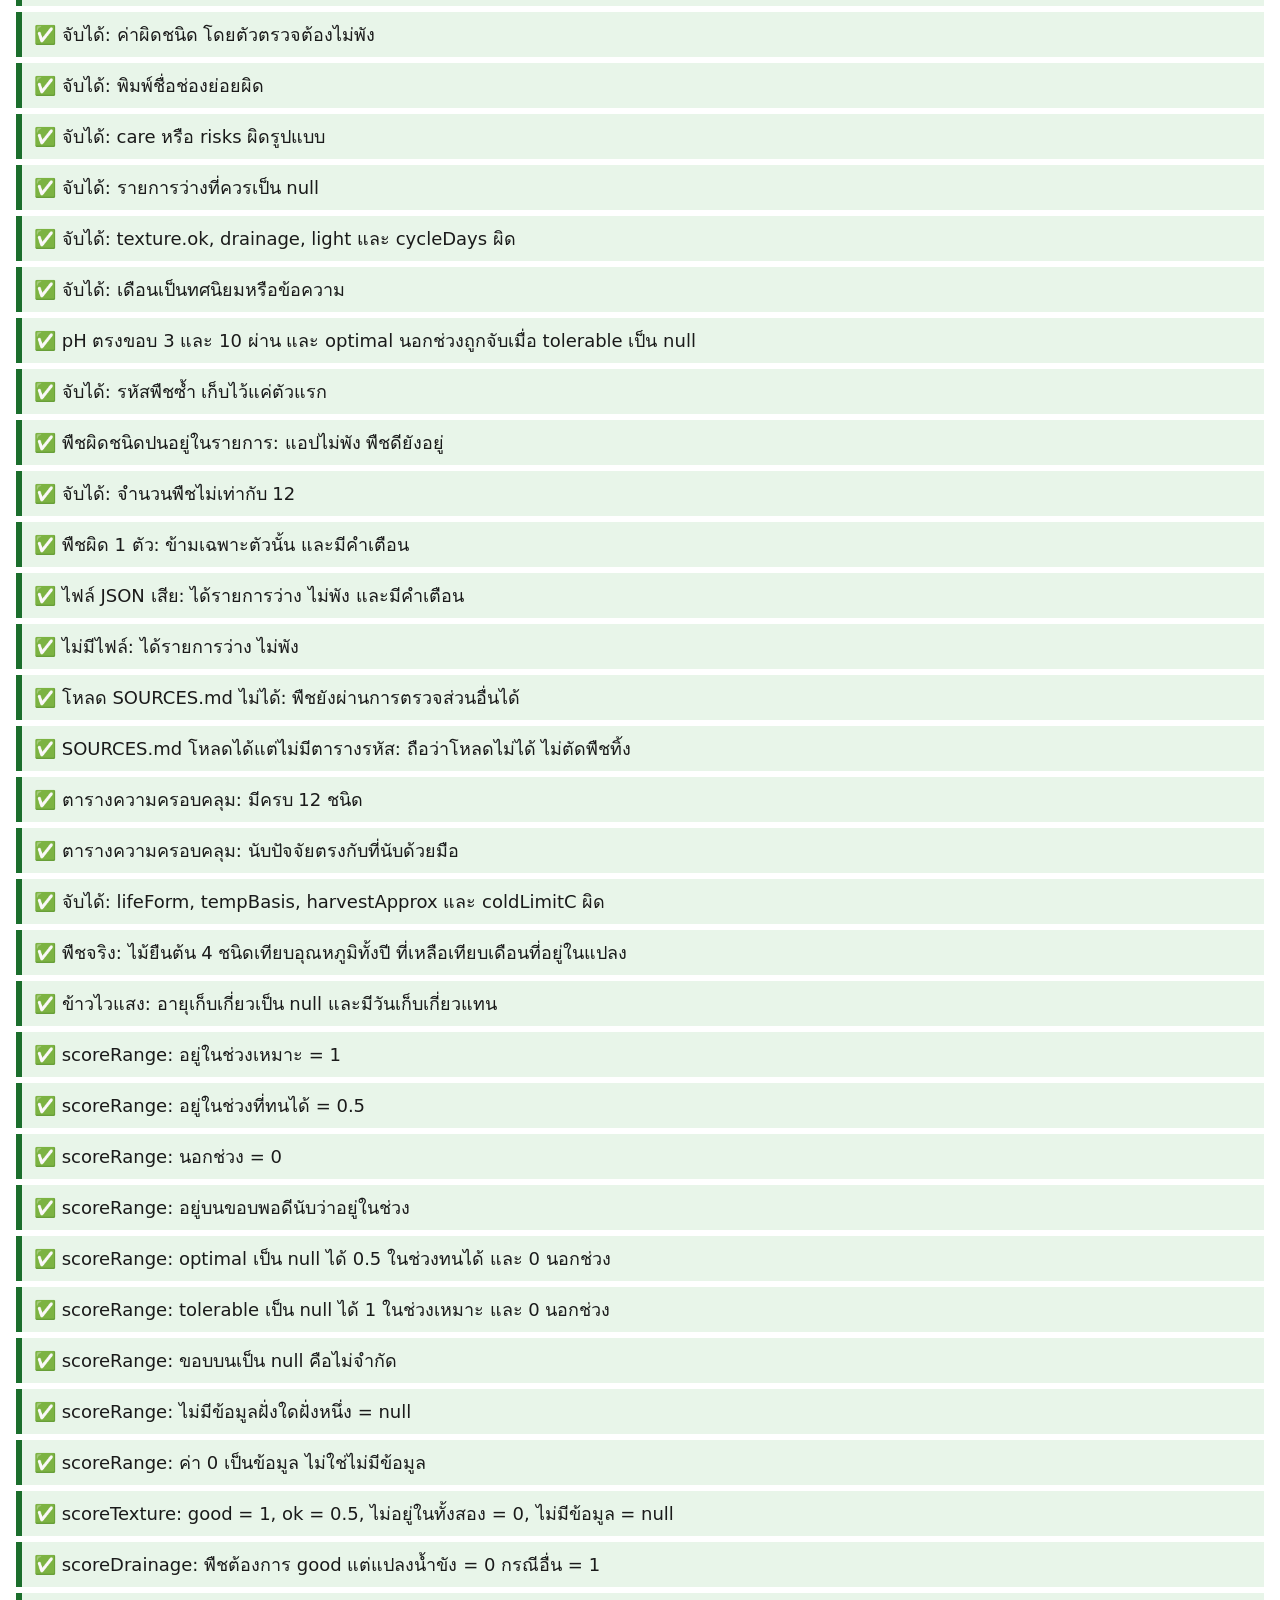
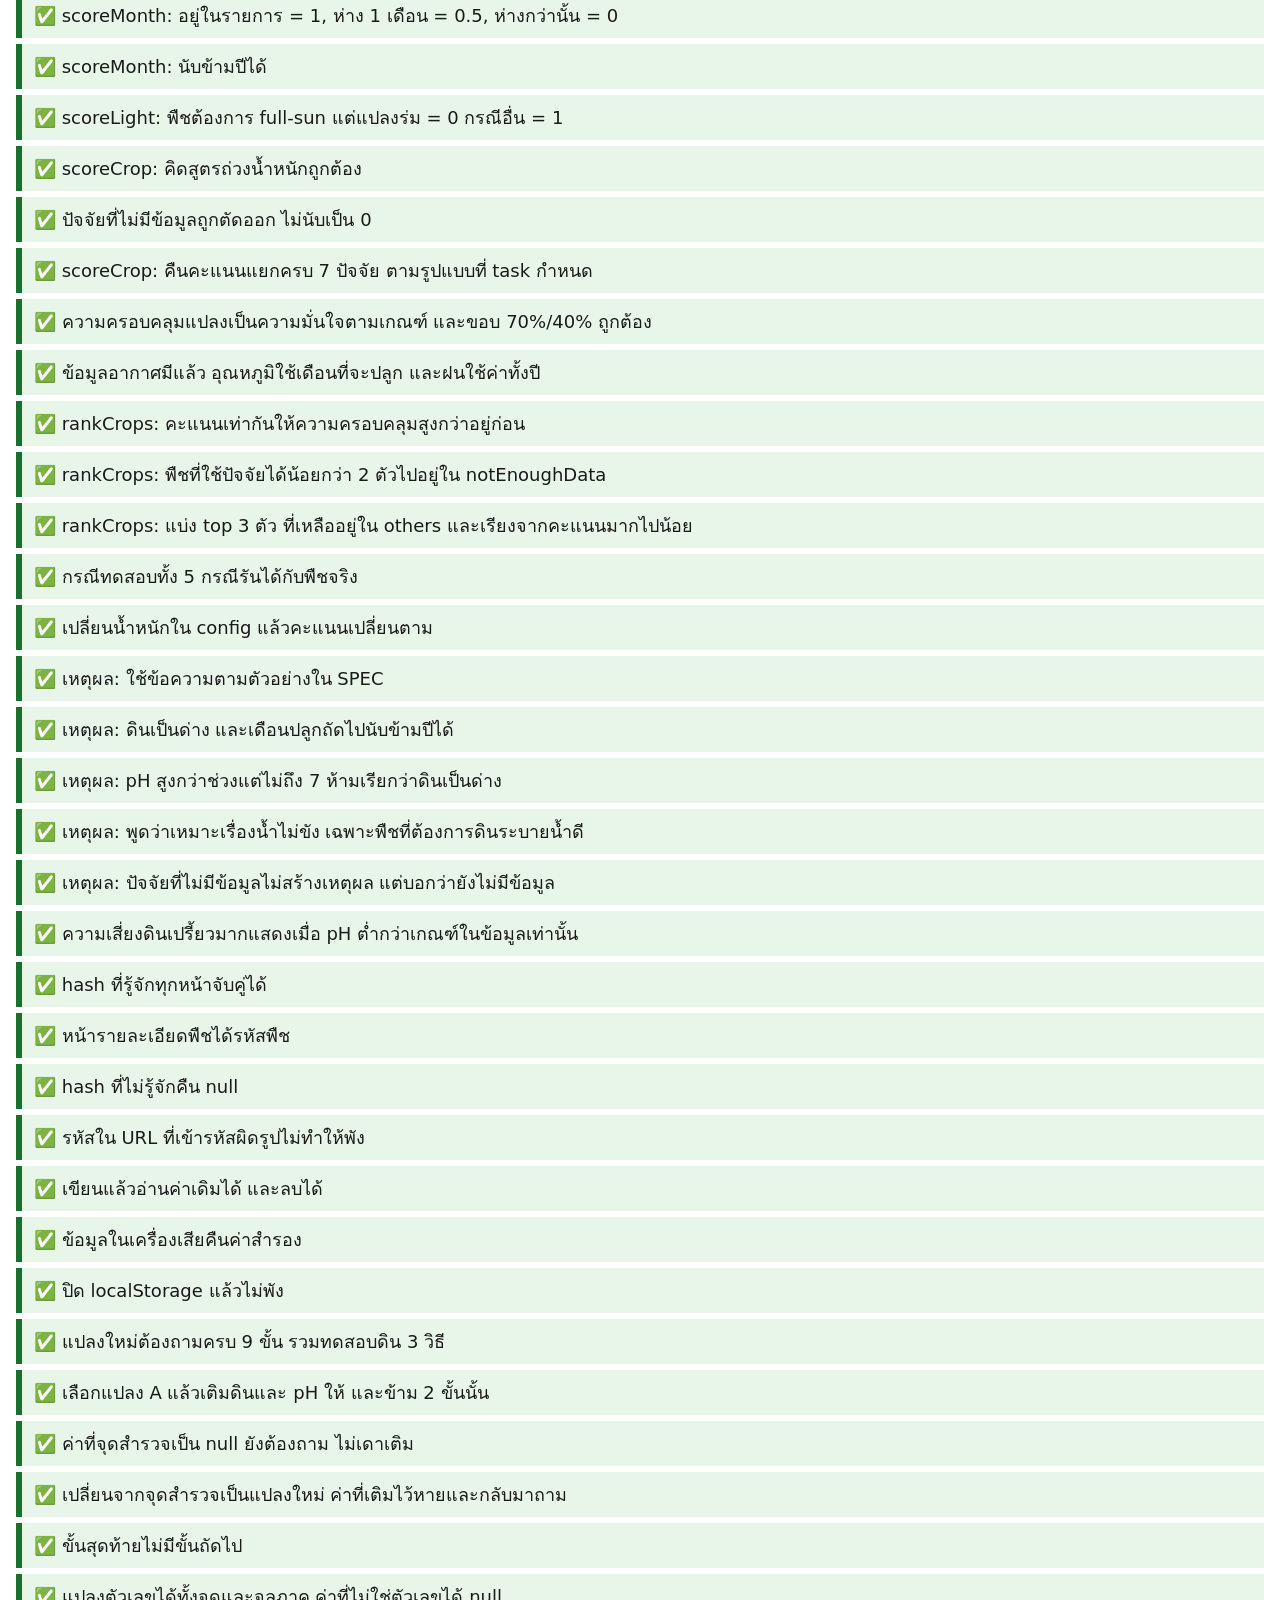
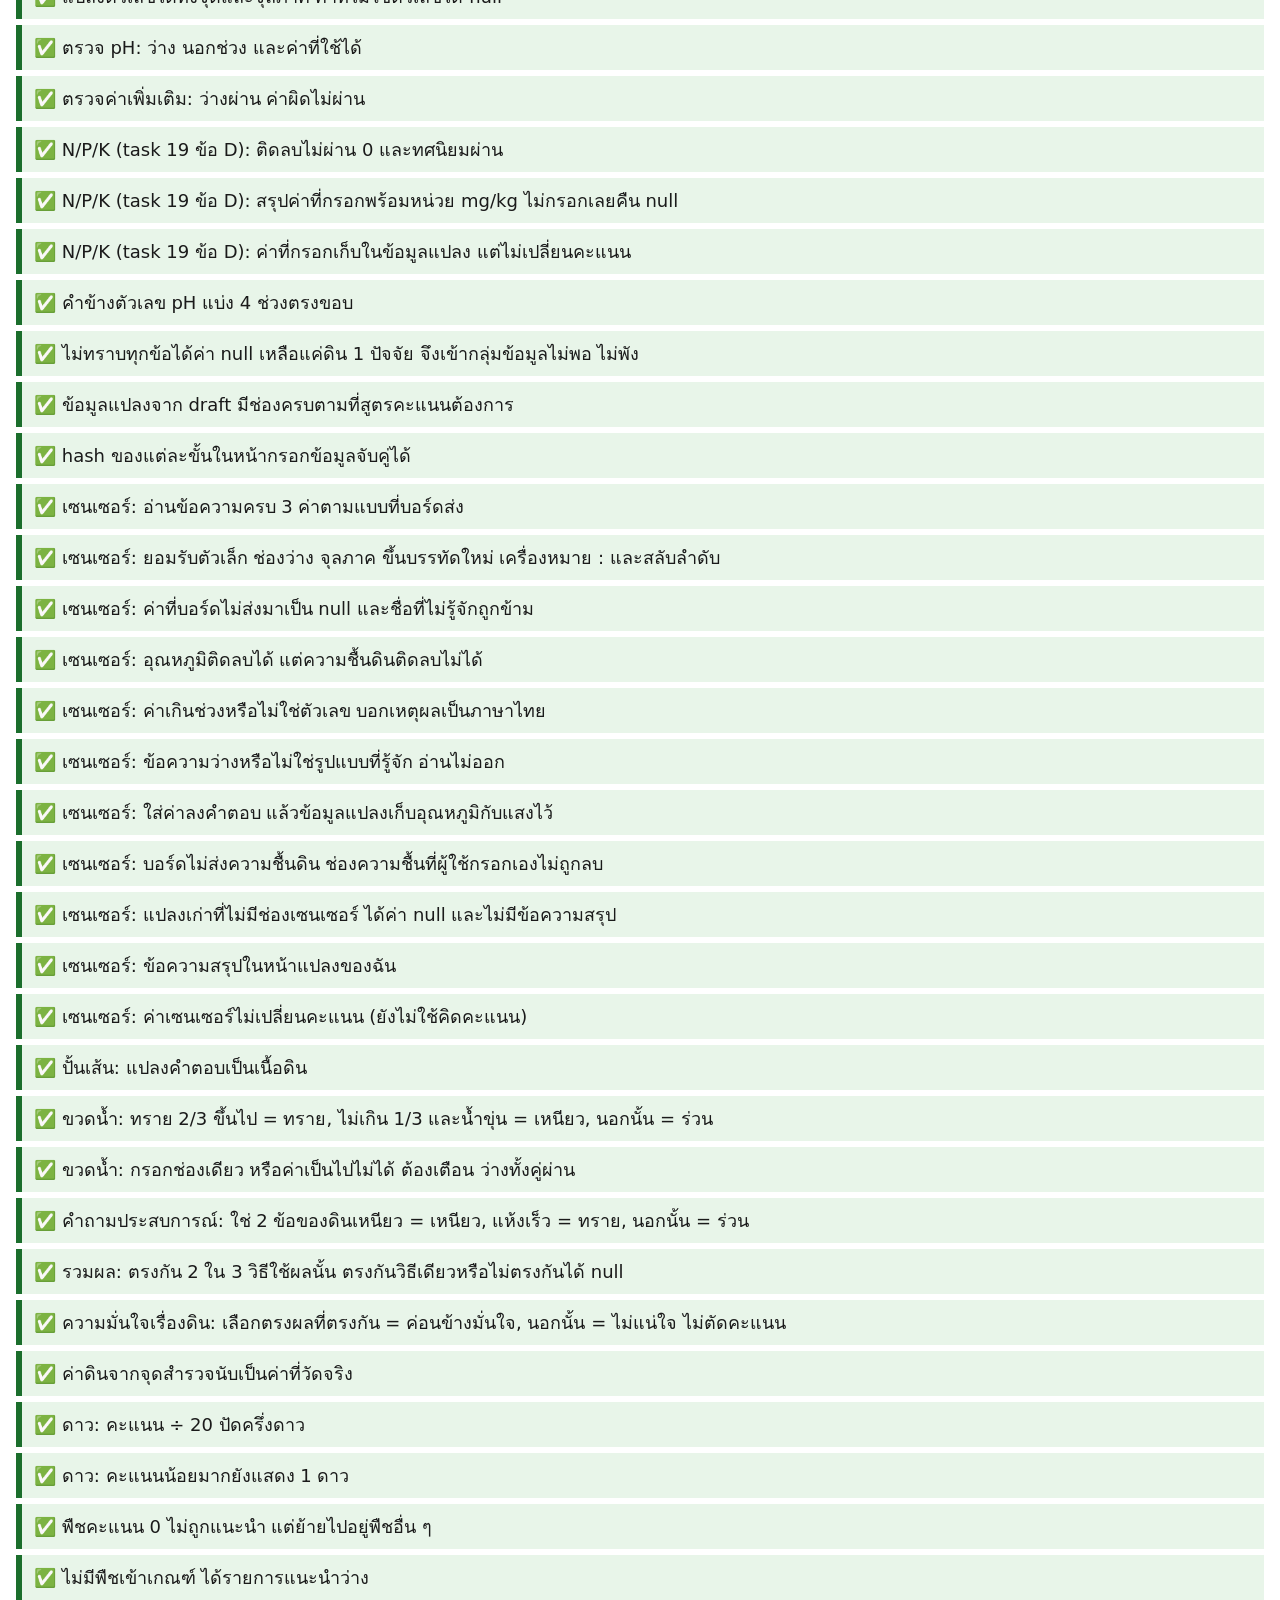
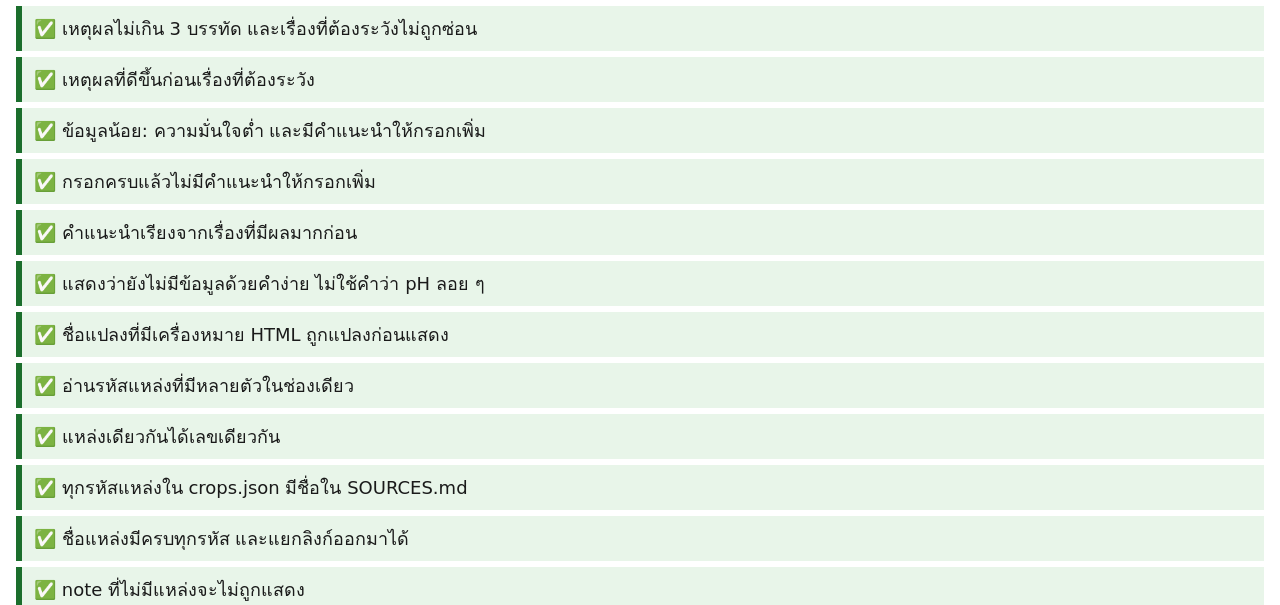
==== commit 3c63caf7: "task-18: รับค่าจากเซนเซอร์ ESP32 แบบคัดลอกวาง โค้ด Arduino คู่มือต่อขาและเทียบค่า เวอร์ชัน 1.7 Co-Au" ====
--- a/tests.html
+++ b/tests.html
@@ -60,6 +60,7 @@
   <script src="js/plantings-store.js"></script>
   <script src="js/router.js"></script>
   <script src="js/wizard.js"></script>
+  <script src="js/sensor.js"></script>
   <script src="js/soil-test.js"></script>
   <script src="js/result-logic.js"></script>
   <script src="js/crop-logic.js"></script>
@@ -83,6 +84,7 @@
   <script src="tests/scoring.test.js"></script>
   <script src="tests/app.test.js"></script>
   <script src="tests/wizard.test.js"></script>
+  <script src="tests/sensor.test.js"></script>
   <script src="tests/soil.test.js"></script>
   <script src="tests/result.test.js"></script>
   <script src="tests/crop.test.js"></script>
